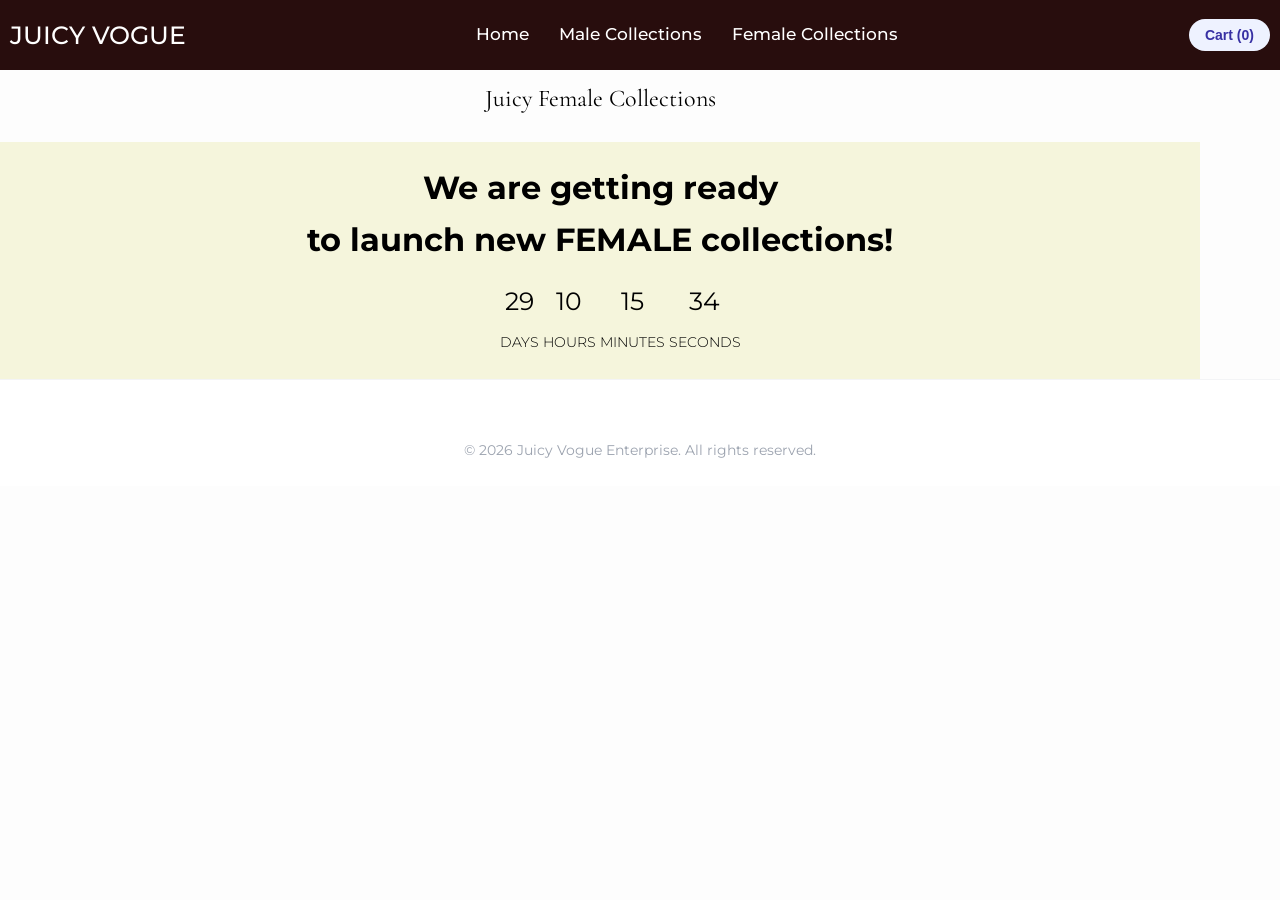
==== female.html @ 22e28d34 "Update female.html" ====
<!DOCTYPE html>
<html lang="en">
<head>
    <meta charset="UTF-8">
    <meta name="viewport" content="width=device-width, initial-scale=1.0">
    <title>Juicy Vogue</title>
    <script src="https://js.paystack.co/v2/inline.js"></script>
    <link rel="stylesheet" href="css/style.css">
    <!-- Google Fonts for Editorial Aesthetic -->
    <link href="https://fonts.googleapis.com/css2?family=Cormorant+Garamond:ital,wght@0,400;0,600;1,400&family=Montserrat:wght@300;500&display=swap" rel="stylesheet">
    <link href="https://fonts.googleapis.com/css2?family=Cormorant+Garamond:ital,wght@0,400;0,600;1,400&family=Montserrat:wght@300;500&display=swap" rel="stylesheet">
    <link href="https://cdn.boxicons.com/3.0.8/fonts/basic/boxicons.min.css" rel="stylesheet">
    <link href="https://cdn.boxicons.com/3.0.8/fonts/filled/boxicons-filled.min.css" rel="stylesheet">
    <link href="https://cdn.boxicons.com/3.0.8/fonts/brands/boxicons-brands.min.css" rel="stylesheet">
</head>
<body>

    <!-- Navigation -->
    <nav>
     <div class="nav-bar">
            <i class='bx bx-menu sidebarOpen'></i>
            <span class="logoo"><a href="#">JUICY VOGUE</a></span>

            <div class="menu">
                <div class="logo-toggle">
                    <span class="logooo"><a href="#">JUICY VOGUE</a></span>
                    <i class='bx bx-x sbClose'></i>
                </div>


                 <ul class="nav-linkss">
                      <li><a href="index.html">Home</a></li>
                      <li><a href="male.html">Male Collections</a></li>
                      <li><a href="#" class="active">Female Collections</a></li>
                      <!-- <li><a href="admin.html">Admin Portal</a></li> -->
                </ul>
            </div>

            <div>
                <button class="cart-toggle-btn" onclick="toggleCartDrawer(true)">
                   Cart (<span id="cart-count-badge">0</span>)
               </button>
            </div>


        </div>
     </nav>

     <!-- Main Catalog Section -->
     <!--    <main class="catalog-container"> -->


    
    <main class="main-content">
        <h2 class="section-title">Juicy Female Collections</h2>
                
        <!-- <section id="shop-view" class="view-section">
            <div id="filter-bar" class="filter-bar"></div>

            <div id="products-grid" class="products-grid">
                <div class="loading-state">
                    <div class="spinner"></div>
                    <p>Loading Juicy Female Collections...</p>
                </div>
            </div>
        </section> -->

        <section>
            <div class="home-info">
                <h1 class="get">We are getting ready <br>to launch new FEMALE collections!</h1>
                    <!-- You can change the date time in init.js file -->
                    <ul class="countdown">
                        <li>
                            <span class="days">29</span>
                            <h3>Days</h3>
                        </li>
                        <li>
                            <span class="hours">10</span>
                            <h3>hours</h3>
                        </li>
                        <li>
                            <span class="minutes">15</span>
                            <h3>minutes</h3>
                        </li>
                        <li>
                            <span class="seconds">34</span>
                            <h3>seconds</h3>
                        </li>     
                    </ul>
        </section>

        <section id="details-view" class="view-section hidden">
            <button onclick="navigateToHome(event)" class="back-button">
                <span>←</span> Back to Collection
            </button>
            
            <div id="product-page-content" class="product-page-card"></div>
        </section>

    </main>

    <div id="cart-drawer-overlay" class="cart-overlay hidden" onclick="toggleCartDrawer(false)"></div>
    <div id="cart-drawer" class="cart-drawer hidden">
        <div class="cart-header">
            <h2>Your Shopping Cart</h2>
            <button class="close-cart-btn" onclick="toggleCartDrawer(false)">&times;</button>
        </div>
        <div class="listcard">
            <div id="cart-items-container" class="cart-items-list"></div>

            <div class="cart-footer">
        
                <div class="checkout-fields">
                    <div class="fulfillment-container">
                    <label class="fulfillment-heading">Fulfillment Option:</label>
                    <div class="toggle-switch-wrapper">
                        <input type="radio" id="fulfillment-pickup" name="fulfillment" value="pickup" checked onchange="handleFulfillmentChange()">
                        <label for="fulfillment-pickup" class="toggle-label">Store Pickup</label>
        
                        <input type="radio" id="fulfillment-delivery" name="fulfillment" value="delivery" onchange="handleFulfillmentChange()">
                        <label for="fulfillment-delivery" class="toggle-label">PH Home Delivery</label>

                        <input type="radio" id="fulfillment-odelivery" name="fulfillment" value="odelivery" onchange="handleFulfillmentChange()">
                        <label for="fulfillment-odelivery" class="toggle-label">Outside PH Delivery</label>
                    </div>
                </div>
                    <div class="field-group">
                        <label for="customer-name">Full Name *</label>
                        <input type="text" id="customer-name" placeholder="John Doe" required>
                    </div>
                
                    <div class="field-group">
                        <label for="customer-email">Email Address *</label>
                        <input type="email" id="customer-email" placeholder="john@example.com" required>
                    </div>

                    <div class="field-group">
                        <label for="customer-phone">Phone Number *</label>
                        <input type="tel" id="customer-phone" placeholder="+234 803 123 ****" required>
                    </div>
                </div>



                <div id="address-field-container" class="form-group hidden">
                    <label for="customer-address">Delivery Address *</label>
                    <textarea id="customer-address" placeholder="Enter full home/office address details..."></textarea>
                </div>
               
            </div>

            <div class="ordersumm">
                <h3 class="ord">Order Summary</h3>

                <hr>
                
                <div class="cart-total-row">
                    <span>Total:</span>
                    <span id="cart-total-price">₦0.00</span>
                </div>
                <button id="checkout-btn" class="checkout-btn" onclick="proceedToCheckout()">Proceed With Payment</button>
            </div>
        </div>
    </div>

    <footer class="footer">
        <div class="icon">
            <a href="https://wa.link/2nrw61"><i class="bxl bx-whatsapp"></i></a>
            <a href="https://www.instagram.com/juicyvogue24"><i class="bxl bx-instagram insta"></i></a>
            <a href="#"><i class="bxl bx-snapchat snap"></i></a>
            <a href="#"><i class="bxl bx-youtube yt"></i></a>
            <a href="https://www.tiktok.com/@juicyvogue_?_r=1&_t=ZS-973BCx5Y"><i class="bxl bx-tiktok"></i></a>
        </div>
        &copy; 2026 Juicy Vogue Enterprise. All rights reserved.
    </footer>

    <script src="js/mf.js"></script>
</body>
</html>
---- css/style.css ----
/* --- Global Resets & Variables --- */
:root {
    --bg-color: #fdfdfd;
    --text-main: #111111;
    --text-muted: #666666;
    --accent: #7a6e67; /* Muted taupe/earthy luxury */
    --border-color: #e5e5e5;
    --font-serif: 'Cormorant Garamond', serif;
    --font-sans: 'Montserrat', sans-serif;
}

* {
    margin: 0;
    padding: 0;
    box-sizing: border-box;
}

body {
    background-color: var(--bg-color);
    color: var(--text-main);
    font-family: var(--font-sans);
    line-height: 1.6;
}

.hidden {
    display: none !important;
}

img {
    max-width: 100%;
    width: 100%;
    height: 100%;
    object-fit: cover;
    border-radius: 8px;
}




/* --- Navigation --- */
nav{
    position: fixed;
    top: 0;
    left: 0;
    height: 70px;
    width: 100%;
    background-color: rgb(40, 13, 13);
    z-index: 100;
}


.nav-bar {
    height: 100%;
    max-width: 100%;
    margin-left: 10px;
    margin-right: 10px;
    display: flex;
    align-items: center;
    justify-content: space-between;
    position: sticky;

}
.nav-bar .sidebarOpen{
    color: white;
    font-size: 25px;
    padding: 5px;
    cursor: pointer;
    display: none;
}
.nav-bar .logoo a{
    font-size: 25px;
    font-weight: 500;
    color: #fff;
    text-decoration: none;
}
.nav-bar .logooo a{
    font-size: 25px;
    font-weight: 500;
    color: #fff;
    text-decoration: none;
}
.menu .logo-toggle{
    display: none;

}

.nav-linkss {
    display: flex;
    align-items: center;
}
.nav-linkss li{
    margin: 0 5px;
    list-style: none;
}
.nav-linkss li a{
    position: relative;
    font-size: 17px;
    font-weight: 500;
    color: #fff;
    padding: 10px;
    text-decoration: none;
}
.nav-linkss li a::before{
    content: '';
    position: absolute;
    left: 50%;
    bottom: 0;
    transform: translateX(-50%);
    height: 6px;
    width: 6px;
    border-radius: 50%;
    background-color: rgb(40, 13, 13);
    opacity: 0;
    transition: all 0.3s ease;
}
.nav-linkss li:hover a::before{
    opacity: 1;
}

@media (max-width: 790px) {
    .nav-bar .sidebarOpen{
       display: block;
    }
    .menu{
        position: fixed;
        height: 100%;
        width: 320px;
        left: -100%;
        top: 0;
        padding: 20px;
        background-color: rgb(40, 13, 13);
        z-index: 100;
        transition: all 0.4s ease;
    }
    nav.active .menu{
        left: -0%;
    }
    nav.active .nav-bar .logoo a{
        opacity: 0;
        transition: all 0.3s;
    }
    .menu .logo-toggle{
        display: block;
        width: 100%;
        display: flex;
        align-items: center;
        justify-content: space-between;
    }
    .logo-toggle .sbClose{
        color: #fff;
        font-size: 24px;
        cursor: pointer;
    }
    .nav-bar .nav-linkss{
        flex-direction: column;
        padding-top: 30px;
    }
    .nav-linkss li a{
        display: block;
        margin-top: 20px;
    }
}
@media (max-width: 600px) {
     .nav-bar .logoo a{
     font-size: 15px;
     font-weight: 400;
     color: #fff;
     text-decoration: none;
    }
}


.cart-toggle-btn {
    background-color: #eef2ff;
    color: #3730a3;
    font-weight: 600;
    padding: 0.5rem 1rem;
    border-radius: 9999px;
    border: none;
    cursor: pointer;
    font-size: 0.875rem;
    transition: background-color 0.2s;
}

.cart-toggle-btn:hover {
    background-color: #e0e7ff;
}

/* --- Hero Section --- */
.hero {
    width: 100%;
    height: 87vh;
    display: flex;
    align-items: center;
    justify-content: center;
    background-color: rgba(0, 0, 0, 0.4);
}
.hero-content{
    height: 100vh;
    text-align: center;
    margin-top: 30rem;
}
.hero-content h1 {
    color: white;
    font-family: var(--font-serif);
    font-size: 2rem;
    font-weight: 600;
    transition: 0.5s; 
}
.hero-content p {
    color: white;
    font-size: 1rem;
    letter-spacing: 1px;
    font-weight: 300;
}

.hero-content a{
    text-decoration: none;
    display: inline-block;
    color: #fff;
    font-size: 24px;
    border: 2px solid #fff;
    padding: 14px 70px;
    border-radius: 50px;
    margin-top: 80px;
}
.hero-content a:hover{
    -webkit-text-stroke: 2px #fff;
    color: transparent;
    transform: translateY(-3px);
}

.back-vid{
    position: absolute;
    right: 0;
    bottom: 0;
    z-index: -1;
}
@media (min-aspect-ratio:16/9) {
    .back-vid {
        width: 100%;
        height: auto;
    }
}
@media (max-aspect-ratio:16/9) {
    .back-vid {
        width: auto;
        height: 100%;
    }
}







/* ==========================================
   FILTER BAR STYLES
   ========================================== */
.section-title {
    font-family: var(--font-serif);
    font-size: 1.5rem;
    text-align: center;
    margin-bottom: 0.25rem;
    font-weight: 400;
    color: black;
}



.filter-bar {
    margin-top: 1rem;
    display: flex;
    flex-wrap: wrap;
    gap: 0.75rem;
    margin-bottom: 2.5rem;
    justify-content: center;
}

.filter-btn {
    text-transform: uppercase;
    background-color: #ffffff;
    color: #4b5563;
    border: 1px solid #e5e7eb;
    padding: 0.5rem 1.25rem;
    border-radius: 9999px;
    font-weight: 500;
    font-size: 0.875rem;
    cursor: pointer;
    transition: all 0.2s ease;
    box-shadow: 0 1px 2px rgba(0, 0, 0, 0.05);
}

.filter-btn:hover {
    background-color: #f9fafb;
    border-color: #d1d5db;
    color: #111827;
}

.filter-btn.active {
    background-color: rgb(40, 13, 13);
    color: #ffffff;
    border-color: rgb(40, 13, 13);
    box-shadow: 0 4px 6px -1px rgba(79, 70, 229, 0.2);
}


/* ==========================================
   MAIN LAYOUT & SHOP GRID
   ========================================== */
.main-content {
    max-width: 1200px;
    width: 100%;
    margin-top: 5rem;
    flex: 1;
}

.products-grid {
    margin-left: 1rem;
    margin-right: 1rem;
    display: grid;
    grid-template-columns: 1fr;
    gap: 1.5rem;
}

@media (min-width: 100px) {
    .products-grid { grid-template-columns: repeat(2, 1fr);}
}

@media (min-width: 768px) {
    .products-grid { grid-template-columns: repeat(2, 1fr); }
}
@media (min-width: 1024px) {
    .products-grid { grid-template-columns: repeat(3, 1fr); }
}

/* ==========================================
   PRODUCT CARD COMPONENT
   ========================================== */
.product-card {
    background-color: #ffffff;
    border-radius: 1rem;
    border: 1px solid #f3f4f6;
    box-shadow: 0 1px 3px rgba(0,0,0,0.05);
    overflow: hidden;
    display: flex;
    flex-direction: column;
    cursor: pointer;
    transition: transform 0.3s, box-shadow 0.3s;
}

.product-card:hover {
    transform: translateY(-4px);
    box-shadow: 0 10px 15px -3px rgba(0, 0, 0, 0.05);
}

.card-image-wrap {
    aspect-ratio: 1 / 1;
    background-color: #f9fafb;
    border-bottom: 1px solid #f3f4f6;
    overflow: hidden;
}

.card-image-wrap img {
    width: 100%;
    height: 100%;
    object-fit: cover;
}

.card-body {
    padding: 1.5rem;
    display: flex;
    flex-direction: column;
    flex: 1;
    justify-content: space-between;
}

.card-title {
    font-size: 1.125rem;
    font-weight: 700;
    color: rgb(40, 13, 13);
    margin-bottom: 0.25rem;
    white-space: nowrap;
    overflow: hidden;
    text-overflow: ellipsis;
}

.card-price {
    color: black;
    font-weight: 600;
}

.card-action-text {
    margin-top: 1.5rem;
    font-size: 0.75rem;
    font-weight: 700;
    color: white;
    background-color: rgb(40, 13, 13);
    padding: 0.5rem 0.75rem;
    border-radius: 0.5rem;
    width: max-content;
}

/* ==========================================
   PRODUCT DETAILS VIEW
   ========================================== */
.back-button {
    display: inline-flex;
    align-items: center;
    gap: 8px;
    background: #fff;
    border-radius: 30px;
    padding: 6px 16px 6px 6px;
    box-shadow: 0 4px 20px rgba(0, 0, 0, 0.1);
    margin-bottom: 22px;
    margin-top: 1rem;
    font-size: 0.875rem;
    font-weight: 600;
    color: #6b7280;
    cursor: pointer;
    transition: color 0.2s;
}

.back-button:hover {
    color: rgb(40, 13, 13);
}

.back-button span {
    margin-right: 0.5rem;
}

.product-page-card {
    display: grid;
    grid-template-columns: 1fr;
    gap: 3rem;
    background-color: #ffffff;
    padding: 1.5rem;
    border-radius: 1.5rem;
    border: 1px solid #f3f4f6;
    box-shadow: 0 1px 3px rgba(0,0,0,0.05);
}

@media (min-width: 768px) {
    .product-page-card { grid-template-columns: repeat(2, 1fr); padding: 3rem; }
}

.gallery-container {
    display: flex;
    flex-direction: column;
    gap: 1rem;
}

.main-featured-image {
    aspect-ratio: 1 / 1;
    background-color: #f9fafb;
    border-radius: 1rem;
    border: 1px solid #f3f4f6;
    overflow: hidden;
}

.main-featured-image img {
    width: 100%;
    height: 100%;
    object-fit: cover;
    transition: opacity 0.15s ease-in-out;
}

.thumbnails-grid {
    display: grid;
    grid-template-columns: repeat(4, 1fr);
    gap: 0.75rem;
}

.thumb-item {
    aspect-ratio: 1 / 1;
    background-color: #f9fafb;
    border-radius: 0.75rem;
    border: 1px solid #f3f4f6;
    overflow: hidden;
    cursor: pointer;
    transition: outline 0.1s;
}

.thumb-item:hover, .thumb-item.active {
    outline: 2px solid rgb(40, 13, 13);
}

.thumb-item img {
    width: 100%;
    height: 100%;
    object-fit: cover;
}

.details-content-column {
    display: flex;
    flex-direction: column;
    justify-content: space-between;
}

.product-meta-tag {
    font-size: 0.75rem;
    text-transform: uppercase;
    letter-spacing: 0.1em;
    font-weight: 700;
    color: rgb(40, 13, 13);
}

.product-main-title {
    font-size: 2rem;
    font-weight: 900;
    color: rgb(40, 13, 13);
    margin: 0.25rem 0 0.5rem 0;
}

.product-main-price {
    font-size: 1.75rem;
    font-weight: 800;
    color: black;
    margin-bottom: 1.5rem;
}

.divider {
    border: 0;
    border-top: 1px solid #f3f4f6;
    margin: 1.5rem 0;
}

.desc-heading {
    font-size: 0.75rem;
    font-weight: 700;
    text-transform: uppercase;
    letter-spacing: 0.05em;
    color: #9ca3af;
    margin-bottom: 0.5rem;
}

.desc-text {
    color: #4b5563;
    margin-bottom: 2rem;
    white-space: pre-line;
}

.buy-now-btn {
    display: block;
    width: 100%;
    text-align: center;
    background-color: rgb(40, 13, 13);
    color: #ffffff;
    font-weight: 700;
    padding: 1rem;
    border-radius: 1rem;
    border: none;
    cursor: pointer;
    font-size: 1rem;
    box-shadow: 0 4px 6px -1px rgba(79, 70, 229, 0.2);
    transition: background-color 0.2s, transform 0.1s;
}

.buy-now-btn:hover {
    background-color: rgba(12,3,51,0.3);
}

.buy-now-btn:active {
    transform: scale(0.99);
}

.redirect-notice {
    text-align: center;
    font-size: 0.75rem;
    color: #9ca3af;
    margin-top: 0.75rem;
}

/* ==========================================
   CART SYSTEM SLIDE DRAWER
   ========================================== */
.cart-overlay {
    position: fixed;
    top: 0;
    left: 0;
    width: 100vw;
    height: 100vh;
    background-color: rgba(0, 0, 0, 0.5);
    z-index: 90;
}

.cart-drawer {
    position: fixed;
    top: 0;
    right: 0;
    width: 100%;
    max-width: 1100px;
    height: 100vh;
    background-color: #ffffff;
    box-shadow: -4px 0 25px rgba(0,0,0,0.1);
    z-index: 100;
    display: flex;
    flex-direction: column;
}
@media (max-width: 767px) {
    .cart-drawer {
        width: 450px;
    }
}

.cart-header {
    padding: 1.5rem;
    border-bottom: 1px solid #f3f4f6;
    display: flex;
    justify-content: space-between;
    align-items: center;
}

.cart-header h2 {
    font-size: 1.25rem;
    font-weight: 700;
}

.close-cart-btn {
    background: none;
    border: none;
    font-size: 2rem;
    cursor: pointer;
    color: #6b7280;
}

.cart-items-list {
    flex: 1;

    padding: 1.5rem;
    display: flex;
    flex-direction: column;
    gap: 1.25rem;
}

.empty-cart-text {
    text-align: center;
    color: #9ca3af;
    margin-top: 3rem;
}

.cart-item {
    display: flex;
    gap: 1rem;
    align-items: center;
    border-bottom: 1px solid #f9fafb;
    padding-bottom: 1rem;
}

.cart-item-img {
    width: 70px;
    height: 70px;
    object-fit: cover;
    border-radius: 0.5rem;
    background-color: #f9fafb;
    border: 1px solid #f3f4f6;
}

.cart-item-details {
    flex: 1;
}

.cart-item-title {
    font-weight: 600;
    font-size: 0.95rem;
    color: #111827;
}

.cart-item-price {
    color: #4f46e5;
    font-weight: 500;
    font-size: 0.875rem;
    margin-top: 0.15rem;
}

.cart-item-qty-actions {
    display: flex;
    align-items: center;
    gap: 0.5rem;
    margin-top: 0.5rem;
}

.qty-btn {
    background-color: #f3f4f6;
    border: none;
    width: 24px;
    height: 24px;
    border-radius: 4px;
    cursor: pointer;
    font-weight: bold;
}

.qty-btn:hover {
    background-color: #e5e7eb;
}

.cart-item-remove-btn {
    background: none;
    border: none;
    color: #ef4444;
    font-size: 0.875rem;
    cursor: pointer;
    margin-left: auto;
}

.cart-footer {
    padding: 1.5rem;
    border-top: 1px solid #f3f4f6;
    background-color: #f9fafb;
}

.cart-total-row {
    display: flex;
    justify-content: space-between;
    font-size: 1.125rem;
    font-weight: 700;
    margin-bottom: 1rem;
}

.checkout-btn {
    display: block;
    width: 100%;
    background-color: rgb(40, 13, 13);
    color: white;
    text-align: center;
    border: none;
    padding: 1rem;
    border-radius: 0.75rem;
    font-weight: 700;
    font-size: 1rem;
    cursor: pointer;
}

.checkout-btn:hover {
    background-color: rgba(12,3,51,0.3);
}

/* ==========================================
   UTILITY LOADER
   ========================================== */
.loading-state {
    grid-column: 1 / -1;
    text-align: center;
    padding: 6rem 0;
}

.spinner {
    display: inline-block;
    width: 2.5rem;
    height: 2.5rem;
    border: 4px solid rgb(40, 13, 13);
    border-top-color: transparent;
    border-radius: 50%;
    animation: spin 1s linear infinite;
    margin-bottom: 1rem;
}

@keyframes spin {
    to { transform: rotate(360deg); }
}

.mjc {
    width: 100%;
    align-items: center;
    padding: 0 50px;
    margin-right: auto;
    margin-left: auto;

}
.mjc a {
    align-items: center;
    text-align: center;
}

.jcbtn {
    width: auto;
    margin-left: auto;
    margin-right: auto;
    justify-content: center;
    margin-top: 1rem;
    text-decoration: none;
    background: linear-gradient(135deg, rgb(40, 13, 13), #c01e12), rgb(40, 13, 13);
    color: #fff;
    border: none;
    border-radius: 50px;
    padding: 14px 32px;
    font-weight: 600;
    font-size: 0.93rem;
    box-shadow: 0 8px 24px rgba(232, 40, 26, 0.35);
    transition: 0.3s;
    display: flex;
    align-items: center;
    gap: 9px;
    cursor: pointer;
    font-family: "Poppins", sans-serif;
    text-transform: uppercase;
}
.jcbtn:hover {
  transform: translateY(-3px);
  box-shadow: 0 14px 34px rgba(232, 40, 26, 0.45);
  color: #fff;
}

/* Female Coming Soon */
.home-info {
    width: 100%;
    height: auto;
    background-color: beige;
    margin-top: 1.5rem;
    display: flex;
    flex-direction: column;
    justify-content: center;
    align-items: center;
    position: relative;
    z-index: 2;
}


.countdown {
    text-align: center;
    margin: 50px 0;
    padding: 0;
    display: block;
    padding-inline-start: 40px;
    list-style-type: disc;
    box-sizing: border-box;
    margin-block-start: 1em;
    margin-block-end: 1em;
    unicode-bidi: isolate;
}
.countdown span {
    font-size: 25px;
}
.countdown h3 {
    font-size: 14px;
    margin: 10px 0;
    font-weight: 300;
    text-transform: uppercase;
}
.get {
    color: black;
    font-size: 2em;
    text-align: center;
    margin-top: 20px;
    line-height: inherit;
}
.countdown li {
    color: black;
    display: inline-block;

}


/* About Page */
.about-content {
    max-width: 100%;
    width: 100%;
    height: auto;
    display: flex;
    justify-content: space-around;
    align-items: center;
    background-color: #eef2ff;
}
.about-imageContent {
    max-width: 100%;
    position: relative;
    height: 450px;
    margin: 0 10px;
    border-radius: 10px;
    border: 3px solid rgb(40, 13, 13);
}
.aboutimg-textbox {
    position: absolute;
    bottom: 0.5rem;
    right: -5rem;
    padding: 1rem;
    max-width: 360px;
    width: 100%;
    text-align: left;
    border: 3px solid rgb(40, 13, 13);
    background-color: white;
}
.flex {
    display: flex;
    align-items: center;
    column-gap: 0.6rem;
}

.about-text {
    margin-right: 10px;
}
.content-subtitle {
    width: 100%;
    color: rgb(40, 13, 13);
    font-size: 22px;
    letter-spacing: 1px;
    font-weight: 600;
    text-align: center;
}

.content-title {
    color: black;
    font-size: 22px;
    letter-spacing: 1px;
    font-weight: 600;
    margin: 1rem 0;
    text-align: center;
}

.content-description {
    margin: 1rem 0;
    text-align: center;
}

.content-subtitle,
.content-title,
.content-description {
    text-align: left;
}
@media (max-width: 790px) {
    .content-subtitle,
    .content-title,
    .content-description {
        font-size: 15px;
    
    }
    .aboutimg-textbox {
        display: none;
    }
     .about-imageContent {
        width: 100%;
    }
    
}





.about-content2 {
    max-width: 100%;
    width: 100%;
    height: auto;
    display: flex;
    justify-content: space-around;
    align-items: center;
    background-color: #fff8f0;
    
}

.about-imageContent2 {
    max-width: 100%;
    position: relative;
    height: 450px;
    margin: 0 10px;
    border-radius: 10px;
    border: 3px solid rgb(40, 13, 13);
}

.aboutimg-textbox2 {
    position: absolute;
    bottom: 0.5rem;
    right: 5rem;
    padding: 1rem;
    max-width: 360px;
    width: 100%;
    height: auto;
    text-align: center;
    border: 3px solid rgb(40, 13, 13);
    background-color: white;
}

.heart-icon2 {
    text-decoration: none;
    position: absolute;
    right: 0rem;
    top: 20%;
    height: 2rem;
    width: 2rem;
    color: rgb(40, 13, 13);
    transform: translateY(-50%);
    border-radius: 50%;
    justify-content: center;
}

.flex2 {
    display: flex;
    align-items: center;
    column-gap: 0.6rem;
}

.about-text2 {
    margin-left: 10px;
}

.content-subtitle2 {
    color: rgb(40, 13, 13);
    font-size: 22px;
    letter-spacing: 1px;
    font-weight: 600;
    text-align: center;
}

.content-title2 {
    color: black;
    font-size: 22px;
    letter-spacing: 1px;
    font-weight: 600;
    margin: 1rem 0;
    text-align: center;
}

.content-description2 {
    margin: 1rem 0;
    text-align: center;
}

.content-subtitle2,
.content-title2,
.content-description2 {
    text-align: right;
}

@media (max-width: 790px) {
    .content-subtitle2,
    .content-title2,
    .content-description2 {
        font-size: 15px;
    }
    .aboutimg-textbox2 {
        display: none;
    }
    .about-imageContent2 {
        width: 100%;
    }
    
}




#hours {
    background: linear-gradient(135deg, green, #2d6a4f, #2d6a4f);
    position: relative;
    overflow: hidden;
}
@media (max-width: 767px) {
    .containers {
        padding: 55px 0;
    }
}

.hrsbg {
    position: absolute;
    inset: 0;
    opacity: 0.05;
    background: repeating-linear-gradient(45deg, #fff 0, #fff 1px, transparent 0, transparent 50%);
    background-size: 28px 28px;
}

.containers {
    align-items: center;
    background-color: transparent;
    position: relative;
    overflow: hidden;
    padding-right: calc(var(1.5rem) * 0.5);
    padding-left: calc(var(1.5rem) * 0.5);
    margin-right: auto;
    margin-left: auto;
    z-index: 2;
}

.text-center {
    text-align: center !important;
    margin-bottom: 3rem;
    margin-top: 2rem;
}

.slbl {
    font-family: Cambria, Cochin, Georgia, Times, 'Times New Roman', serif;
    font-size: 1.35rem;
    color: rgb(40, 13, 13);
    display: block;
    margin-bottom: 4px;
}

.stitle {
    font-size: 1.8rem;
}
.sline {
    width: 58px;
    height: 4px;
    border-radius: 4px;
    background-image: linear-gradient(90deg, rgb(232, 40, 26), rgb(246, 166, 35));
    background: linear-gradient(90deg, rgb(232, 40, 26), rgb(246, 166, 35));
    margin: 0 auto 12px;
    opacity: 1;
}

.align-items-start {
    align-items: flex-start !important;
}

.rower {
    display: flex;
    align-items: center;
    justify-content: space-around;

}
@media (max-width: 767px) {
    .rower {
        display: grid;
    }
}



.col {
    margin: auto;
    width: 100%;
    max-width: 100%;
    padding-right: 24px;
    padding-left: 24px;
    margin-top: 28px;
    margin-bottom: 28px;
}

.hrscard {
    background: rgba(255, 255, 255, 0.08);
    border: 3px solid rgba(255, 255, 255, 0.14);
    border-radius: 18px;
    padding: 28px;
    padding-top: 28px;
    padding-right: 28px;
    padding-bottom: 28px;
    padding-left: 28px;
    box-sizing: border-box;
}

.hrsrow {
    display: flex;
    align-items: center;
    justify-content: space-between;
    padding: 13px 0;
    border-bottom: 1px solid rgba(255, 255, 255, 0.09);
}

.hrsday {
    color: rgba(255, 255, 255, 0.78);
    font-size: 0.9rem;
    font-weight: 500;
    margin-right: 10px;

}

.bxf {
    font-size: 25px;
}

.circle {
    margin-right: .5rem !important;
    font-size: 12px;
    border-radius: 50%;
    background: #4ade80;
    box-shadow: 0 0 7px #4ade80;
}
.cir {
    margin-right: .5rem !important;
    font-size: 12px;
    border-radius: 50%;
    background: #ff6b6b;
    box-shadow: 0 0 7px #ff6b6b;
}

.hrstime {
    color: #fff;
    font-weight: 700;
    font-size: 0.9rem;
}


.hrscta {
    position: relative;
    background: rgb(40, 13, 13);
    border-radius: 18px;
    padding: 28px;
    padding-top: 28px;
    padding-right: 28px;
    padding-bottom: 28px;
    padding-left: 28px;
    text-align: center;
    box-shadow: 0 18px 48px rgba(232, 40, 26, 0.4);
}

.hrscta h4 {
    color: #fff;
    font-size: 1.4rem;
    font-weight: 800;
    margin-bottom: .5rem;
}

.hrscta p {
    color: rgba(255, 255, 255, 0.78);
    font-size: 0.86rem;
    margin: 9px 0 18px;
}

.btnw {
    text-decoration: none;
    background: #fff;
    color: rgb(40, 13, 13);
    border-radius: 50px;
    padding: 11px 28px;
    font-weight: 700;
    font-size: 0.88rem;
    display: inline-block;
    transition: 0.3s;
    cursor: pointer;
}

.hrscarda {
    position: relative;
    background: rgba(255, 255, 255, 0.08);
    border: 3px solid rgba(255, 255, 255, 0.14);
    border-radius: 18px;
    padding: 28px;
    padding-top: 28px;
    padding-right: 28px;
    padding-bottom: 28px;
    padding-left: 28px
}

.find {
    color:#fff;
    margin-bottom:18px;
    font-family:'Poppins',sans-serif;
    font-size:.95rem;
    font-weight:700;
}

/* about */

#about {
    background: #fff8f0;
}

.astack {
    position: relative;
}
.aexp {
    position: absolute;
    top: 28px;
    left: -16px;
    background: rgb(40, 13, 13);
    color: #fff;
    border-radius: 14px;
    padding: 18px 22px;
    text-align: center;
    box-shadow: 0 10px 28px rgba(232, 40, 26, 0.4);
}
.aexp .anum {
    font-family: "Playfair Display", serif;
    font-size: 2.3rem;
    font-weight: 900;
    line-height: 1;
    display: block;
}
.aexp small {
    font-size: 0.7rem;
    opacity: 0.9;
}

.amain {
    border-radius: 18px;
    overflow: hidden;
    box-shadow: 0 20px 60px rgba(0, 0, 0, 0.18);
}

.amain img {
    width: 100%;
    height: 440px;
    object-fit: cover;
    display: block;
}

.asm {
    position: absolute;
    bottom: -26px;
    right: -26px;
    width: 170px;
    height: 170px;
    border-radius: 14px;
    overflow: hidden;
    overflow-x: hidden;
    overflow-y: hidden;
    border: 5px solid #fff;
    border-top-width: 5px;
    border-right-width: 5px;
    border-bottom-width: 5px;
    border-left-width: 5px;
    border-top-style: solid;
    border-right-style: solid;
    border-bottom-style: solid;
    border-left-style: solid;
    border-top-color: rgb(255, 255, 255);
    border-right-color: rgb(255, 255, 255);
    border-bottom-color: rgb(255, 255, 255);
    border-left-color: rgb(255, 255, 255);
    border-image-source: initial;
    border-image-slice: initial;
    border-image-width: initial;
    border-image-outset: initial;
    border-image-repeat: initial;
    box-shadow: 0 8px 40px rgba(0, 0, 0, 0.1);
}


.asm img {
    width: 100%;
    height: 100%;
    object-fit: cover;
}

.sdesc {
    color: #777;
    font-size: 0.93rem;
    line-height: 1.8;
}

.mb-4 {
    margin-bottom: 1.5rem !important;
}
.fti {
    display: flex;
    align-items: flex-start;
    gap: 13px;
    margin-bottom: 18px;
}
.ftico {
    width: 46px;
    height: 46px;
    border-radius: 11px;
    flex-shrink: 0;
    display: flex;
    align-items: center;
    justify-content: center;
    font-size: 1.15rem;
    transition: 0.3s;
}
.ftico.r {
    background: rgba(232, 40, 26, 0.1);
    color: var(--primary);
}
.shirt {
    color: #e8281a;
}
.ftico.y {
    background: rgba(246, 166, 35, 0.11);
    color: var(--secondary);
}
.star {
    color: #f6a623;
}
.fti:hover .ftico {
  transform: scale(1.1);
}

.fti h6 {
    font-size: 0.9rem;
    font-weight: 700;
    color: var(--dark);
    margin-bottom: 2px;
    font-family: "Poppins", sans-serif;
}
.fti p {
    font-size: 0.8rem;
    color: #888;
    margin: 0;
    line-height: 1.6;
}
.ftico.g {
    background: rgba(45, 106, 79, 0.1);
    color: #2d6a4f;
}

.btn-abt {
    text-decoration: none;
    background: linear-gradient(135deg, #e8281a, #c01e12);
    color: #fff;
    border: none;
    border-radius: 50px;
    padding: 14px 32px;
    font-weight: 600;
    font-size: 0.93rem;
    box-shadow: 0 8px 24px rgba(232, 40, 26, 0.35);
    transition: 0.3s;
    display: inline-flex;
    align-items: center;
    gap: 9px;
    cursor: pointer;
    font-family: "Poppins", sans-serif;
}
.btn-abt:hover {
  transform: translateY(-3px);
  box-shadow: 0 14px 34px rgba(232, 40, 26, 0.45);
  color: #fff;
}

/* Size Selection Layout */
.size-selector-container {
    margin: 1.5rem 0;
}

.size-heading {
    font-size: 0.75rem;
    font-weight: 700;
    text-transform: uppercase;
    letter-spacing: 0.05em;
    color: #9ca3af;
    margin-bottom: 0.5rem;
}

.size-options-grid {
    display: flex;
    flex-wrap: wrap;
    gap: 0.5rem;
}

.size-chip {
    background-color: #ffffff;
    border: 1px solid #d1d5db;
    color: #374151;
    padding: 0.5rem 1rem;
    border-radius: 0.5rem;
    font-size: 0.875rem;
    font-weight: 600;
    cursor: pointer;
    transition: all 0.15s ease;
}

.size-chip:hover {
    border-color: rgb(40, 13, 13);
    color: rgb(40, 13, 13);
}

.size-chip.selected {
    background-color: rgb(40, 13, 13);
    border-color: rgb(40, 13, 13);;
    color: #ffffff;
    box-shadow: 0 2px 4px rgb(40, 13, 13);
}

/* Selected Size Tag in Cart Drawer */
.cart-item-size-tag {
    display: inline-block;
    font-size: 0.75rem;
    background-color: #f3f4f6;
    color: #4b5563;
    padding: 0.15rem 0.4rem;
    border-radius: 0.25rem;
    font-weight: 600;
    margin-top: 0.25rem;
}

/* Add this inside your existing style.css file */

.checkout-fields {
    margin-bottom: 1.2rem;
    display: flex;
    flex-direction: column;
    gap: 0.3rem;
}

.checkout-fields label {
    font-size: 0.5rem;
    font-weight: 600;
    text-transform: uppercase;
    color: #4b5563;
    letter-spacing: 0.05em;
}

.checkout-fields input {
    width: 100%;
    padding: 0.75rem;
    border-radius: 0.5rem;
    border: 1px solid #d1d5db;
    font-size: 0.95rem;
    outline: none;
    transition: border-color 0.2s;
}

.checkout-fields input:focus {
    border-color: #4f46e5;
    box-shadow: 0 0 0 3px rgba(79, 70, 229, 0.1);
}



/* footer */
.footer {
    background-color: #ffffff;
    border-top: 1px solid #f3f4f6;
    padding: 1.5rem 0;
    text-align: center;
    font-size: 0.875rem;
    color: #9ca3af;
    margin-top: auto;
}

.icon i {
    font-style: none;
    margin: 0 2px;
    color: rgb(40, 13, 13);
    font-size: 22px;
    text-decoration: none;
}

/* Global scroll behavior optimizations */
html {
    scroll-behavior: smooth;
}







.fulfillment-container {
    margin: 0 0 15px 0 ;
    font-family: sans-serif;
}
.toggle-switch-wrapper {
    display: flex;
    background: #f3f4f6;
    padding: 4px;
    border-radius: 8px;
    border: 1px solid #e5e7eb;
    justify-content: center;
    justify-self: center;
    text-align: center;
}
.toggle-switch-wrapper input[type="radio"] {
    display: none;
}
.toggle-switch-wrapper .toggle-label {
    flex: 1;
    text-align: center;
    padding: 8px 12px;
    cursor: pointer;
    border-radius: 6px;
    font-size: 0.7rem;
    font-weight: 600;
    transition: all 0.2s ease;
    justify-content: center;
    justify-self: center;
}

.toggle-switch-wrapper input[type="radio"]:checked + .toggle-label {
    background: rgb(40, 13, 13); /* Change color to match your active brand palette */
    color: #ffffff;
    box-shadow: 0 2px 4px rgba(0,0,0,0.1);
}
.form-group {
    margin-bottom: 15px;
    display: flex;
    flex-direction: column;
}
.form-group label {
    font-weight: 600;
    margin-bottom: 5px;
    font-size: 0.9rem;
}
.form-group textarea {
    padding: 10px;
    border: 1px solid #ccc;
    border-radius: 6px;
    resize: vertical;
    min-height: 60px;
}
.hidden {
    display: none !important;
}










.field-group {
    display: flex;
    flex-direction: column;
    gap: 0.25rem;
}

.listcard {
    display: grid;
    grid-template-columns: repeat(2, 1fr);
    overflow-y: auto;

}


@media (max-width: 768px) {
    .listcard {
        grid-template-columns: repeat(1, 1fr);
    }
}

.cart-footer {
    background: #f9fafb;
    padding: 30px;
    border-radius: 12px;
    box-shadow: 0 4px 6px -1px rgba(0, 0, 0, 0.1);
    margin-left: 10px;

}
.ordersumm {
    background: #f9fafb;
    margin-top: 20px;
    margin-bottom: 20px;
    margin-left: 10px;
    padding: 30px;
    border-radius: 12px;
    box-shadow: 0 4px 6px -1px rgba(0, 0, 0, 0.1);
}


hr {
    margin-bottom: 30px;   
}
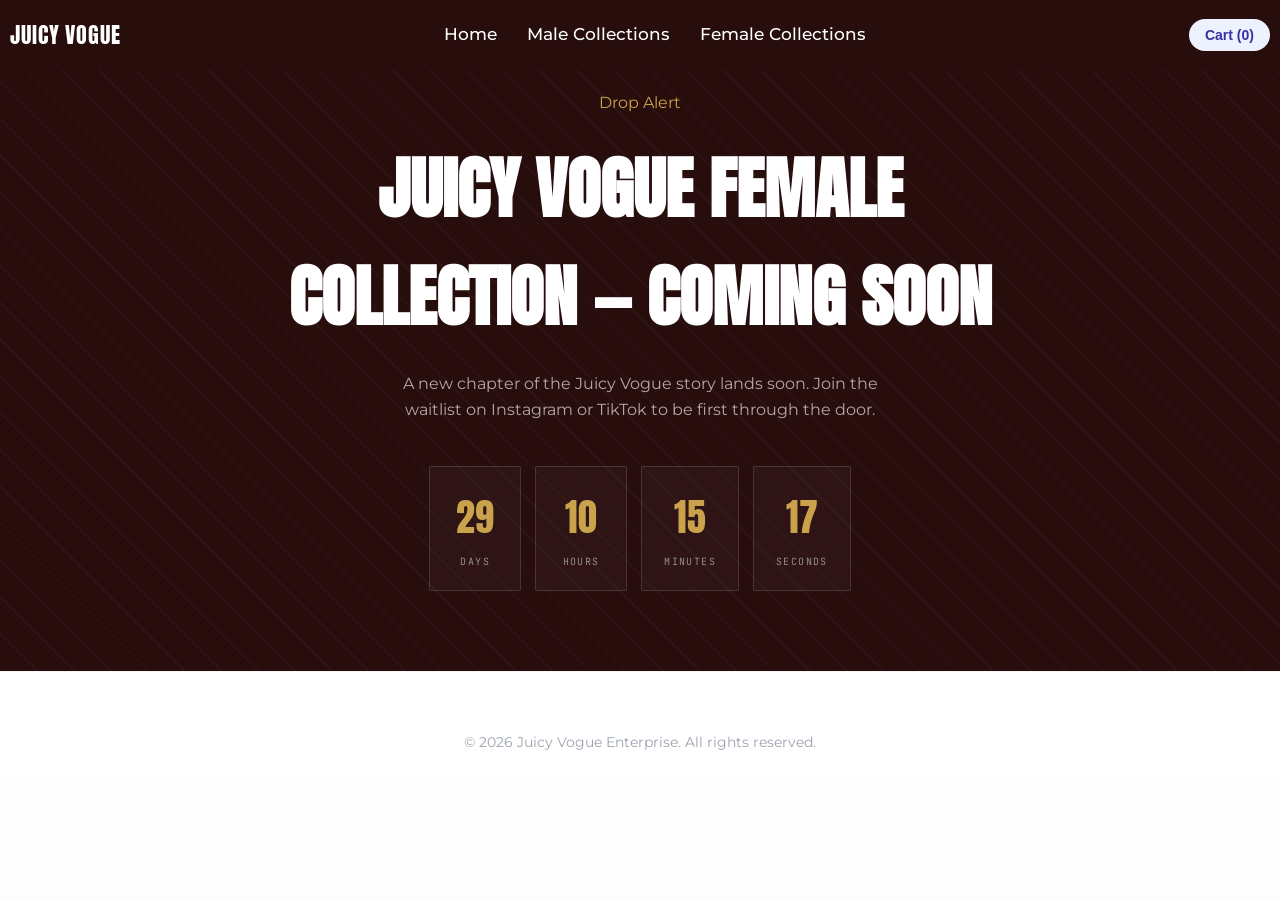
==== commit e65726ee: "Add files via upload" ====
--- a/female.html
+++ b/female.html
@@ -5,8 +5,13 @@
     <meta name="viewport" content="width=device-width, initial-scale=1.0">
     <title>Juicy Vogue</title>
     <script src="https://js.paystack.co/v2/inline.js"></script>
-    <link rel="stylesheet" href="css/style.css">
+    <link rel="icon" type="image/png" href="images/JUICY.PNG">
+    <link rel="stylesheet" href="css/stylle.css">
     <!-- Google Fonts for Editorial Aesthetic -->
+    <link rel="preconnect" href="https://fonts.googleapis.com">
+    <link rel="preconnect" href="https://fonts.gstatic.com" crossorigin>
+
+    <link href="https://fonts.googleapis.com/css2?family=Anton&family=Inter:wght@400;500;600;700;800&family=JetBrains+Mono:wght@400;500;700&display=swap" rel="stylesheet">
     <link href="https://fonts.googleapis.com/css2?family=Cormorant+Garamond:ital,wght@0,400;0,600;1,400&family=Montserrat:wght@300;500&display=swap" rel="stylesheet">
     <link href="https://fonts.googleapis.com/css2?family=Cormorant+Garamond:ital,wght@0,400;0,600;1,400&family=Montserrat:wght@300;500&display=swap" rel="stylesheet">
     <link href="https://cdn.boxicons.com/3.0.8/fonts/basic/boxicons.min.css" rel="stylesheet">
@@ -41,8 +46,6 @@
                    Cart (<span id="cart-count-badge">0</span>)
                </button>
             </div>
-
-
         </div>
      </nav>
 
@@ -51,8 +54,8 @@
 
 
     
-    <main class="main-content">
-        <h2 class="section-title">Juicy Female Collections</h2>
+    <!-- <main class="main-content">
+        <h2 class="section-title">Juicy Female Collections</h2> -->
                 
         <!-- <section id="shop-view" class="view-section">
             <div id="filter-bar" class="filter-bar"></div>
@@ -64,40 +67,38 @@
                 </div>
             </div>
         </section> -->
+        
+        
 
-        <section>
-            <div class="home-info">
-                <h1 class="get">We are getting ready <br>to launch new FEMALE collections!</h1>
-                    <!-- You can change the date time in init.js file -->
-                    <ul class="countdown">
-                        <li>
-                            <span class="days">29</span>
-                            <h3>Days</h3>
-                        </li>
-                        <li>
-                            <span class="hours">10</span>
-                            <h3>hours</h3>
-                        </li>
-                        <li>
-                            <span class="minutes">15</span>
-                            <h3>minutes</h3>
-                        </li>
-                        <li>
-                            <span class="seconds">34</span>
-                            <h3>seconds</h3>
-                        </li>     
-                    </ul>
-        </section>
-
-        <section id="details-view" class="view-section hidden">
+        <!--<section id="details-view" class="view-section hidden">
             <button onclick="navigateToHome(event)" class="back-button">
                 <span>←</span> Back to Collection
             </button>
             
             <div id="product-page-content" class="product-page-card"></div>
+        </section> -->
+
+    </main>
+
+
+        <!-- COMING SOON -->
+        <section class="soon">
+            <div class="wrap soon-inner">
+                <span class="eyebrow">Drop Alert</span>
+                <h2 class="display">Juicy Vogue Female Collection — coming soon</h2>
+                <p>A new chapter of the Juicy Vogue story lands soon. Join the waitlist on Instagram or TikTok to be first through the door.</p>
+                <div class="countdown" id="countdown">
+                    <div class="cell"><div class="num" id="cd-days">00</div><div class="lab">Days</div></div>
+                    <div class="cell"><div class="num" id="cd-hours">00</div><div class="lab">Hours</div></div>
+                    <div class="cell"><div class="num" id="cd-mins">00</div><div class="lab">Minutes</div></div>
+                    <div class="cell"><div class="num" id="cd-secs">00</div><div class="lab">Seconds</div></div>
+                </div>
+            </div>
         </section>
 
-    </main>
+
+
+
 
     <div id="cart-drawer-overlay" class="cart-overlay hidden" onclick="toggleCartDrawer(false)"></div>
     <div id="cart-drawer" class="cart-drawer hidden">
@@ -112,10 +113,10 @@
         
                 <div class="checkout-fields">
                     <div class="fulfillment-container">
-                    <label class="fulfillment-heading">Fulfillment Option:</label>
+                    
                     <div class="toggle-switch-wrapper">
                         <input type="radio" id="fulfillment-pickup" name="fulfillment" value="pickup" checked onchange="handleFulfillmentChange()">
-                        <label for="fulfillment-pickup" class="toggle-label">Store Pickup</label>
+                        <label for="fulfillment-pickup" class="toggle-label">Office Pickup</label>
         
                         <input type="radio" id="fulfillment-delivery" name="fulfillment" value="delivery" onchange="handleFulfillmentChange()">
                         <label for="fulfillment-delivery" class="toggle-label">PH Home Delivery</label>
@@ -136,7 +137,7 @@
 
                     <div class="field-group">
                         <label for="customer-phone">Phone Number *</label>
-                        <input type="tel" id="customer-phone" placeholder="+234 803 123 ****" required>
+                        <input type="tel" id="customer-phone" placeholder="+234 803 123 4567" required>
                     </div>
                 </div>
 
@@ -165,15 +166,15 @@
 
     <footer class="footer">
         <div class="icon">
-            <a href="https://wa.link/2nrw61"><i class="bxl bx-whatsapp"></i></a>
+            <a href="https://api.whatsapp.com/send?phone=2348089079960&text=Hello%2C%20Juicy%20Vogue"><i class="bxl bx-whatsapp"></i></a>
             <a href="https://www.instagram.com/juicyvogue24"><i class="bxl bx-instagram insta"></i></a>
             <a href="#"><i class="bxl bx-snapchat snap"></i></a>
-            <a href="#"><i class="bxl bx-youtube yt"></i></a>
+            <a href="https://youtube.com/@juicyvogue-yb8yp?si=Q3qcGz6F8ahsz9Jw"><i class="bxl bx-youtube yt"></i></a>
             <a href="https://www.tiktok.com/@juicyvogue_?_r=1&_t=ZS-973BCx5Y"><i class="bxl bx-tiktok"></i></a>
         </div>
         &copy; 2026 Juicy Vogue Enterprise. All rights reserved.
     </footer>
 
-    <script src="js/mf.js"></script>
+    <script src="js/app.js"></script>
 </body>
-</html>
+</html>
--- a/css/stylle.css
+++ b/css/stylle.css
@@ -0,0 +1,1116 @@
+/* --- Global Resets & Variables --- */
+:root {
+    --bg-color: #fdfdfd;
+    --text-main: #111111;
+    --text-muted: #666666;
+    --accent: #7a6e67; /* Muted taupe/earthy luxury */
+    --border-color: #e5e5e5;
+    --font-serif: 'Cormorant Garamond', serif;
+    --font-sans: 'Montserrat', sans-serif;
+}
+
+* {
+    margin: 0;
+    padding: 0;
+    box-sizing: border-box;
+}
+
+body {
+    background-color: var(--bg-color);
+    color: var(--text-main);
+    font-family: var(--font-sans);
+    line-height: 1.6;
+}
+
+.hidden {
+    display: none !important;
+}
+
+
+
+/* --- Navigation --- */
+nav{
+    position: fixed;
+    top: 0;
+    left: 0;
+    height: 70px;
+    width: 100%;
+    background-color: rgb(40, 13, 13);
+    z-index: 100;
+}
+
+
+.nav-bar {
+    height: 100%;
+    max-width: 100%;
+    margin-left: 10px;
+    margin-right: 10px;
+    display: flex;
+    align-items: center;
+    justify-content: space-between;
+    position: sticky;
+
+}
+.nav-bar .sidebarOpen{
+    color: white;
+    font-size: 25px;
+    padding: 5px;
+    cursor: pointer;
+    display: none;
+}
+/* Optimized: Combined identical logo classes */
+.nav-bar .logoo a, 
+.nav-bar .logooo a {
+    font-family: 'Anton', sans-serif;
+    font-size: 22px;
+    font-weight: 500;
+    letter-spacing: 0.04em;
+    color: #fff;
+    text-decoration: none;
+}
+.menu .logo-toggle{
+    display: none;
+
+}
+
+.nav-linkss {
+    display: flex;
+    align-items: center;
+}
+.nav-linkss li{
+    margin: 0 5px;
+    list-style: none;
+}
+.nav-linkss li a{
+    position: relative;
+    font-size: 17px;
+    font-weight: 500;
+    color: #fff;
+    padding: 10px;
+    text-decoration: none;
+}
+.nav-linkss li a::before{
+    content: '';
+    position: absolute;
+    left: 50%;
+    bottom: 0;
+    transform: translateX(-50%);
+    height: 6px;
+    width: 6px;
+    border-radius: 50%;
+    background-color: rgb(40, 13, 13);
+    opacity: 0;
+    transition: all 0.3s ease;
+}
+.nav-linkss li:hover a::before{
+    opacity: 1;
+}
+
+@media (max-width: 790px) {
+    .nav-bar .sidebarOpen{
+       display: block;
+    }
+    .menu{
+        position: fixed;
+        height: 100%;
+        width: 320px;
+        left: -100%;
+        top: 0;
+        padding: 20px;
+        background-color: rgb(40, 13, 13);
+        z-index: 100;
+        transition: all 0.4s ease;
+    }
+    nav.active .menu{
+        left: -0%;
+    }
+    nav.active .nav-bar .logoo a{
+        opacity: 0;
+        transition: all 0.3s;
+    }
+    .menu .logo-toggle{
+        display: block;
+        width: 100%;
+        display: flex;
+        align-items: center;
+        justify-content: space-between;
+    }
+    .logo-toggle .sbClose{
+        color: #fff;
+        font-size: 24px;
+        cursor: pointer;
+    }
+    .nav-bar .nav-linkss{
+        flex-direction: column;
+        padding-top: 30px;
+    }
+    .nav-linkss li a{
+        display: block;
+        margin-top: 20px;
+    }
+}
+@media (max-width: 600px) {
+     .nav-bar .logoo a{
+     font-size: 15px;
+     font-weight: 400;
+     color: #fff;
+     text-decoration: none;
+    }
+}
+
+
+.cart-toggle-btn {
+    background-color: #eef2ff;
+    color: #3730a3;
+    font-weight: 600;
+    padding: 0.5rem 1rem;
+    border-radius: 9999px;
+    border: none;
+    cursor: pointer;
+    font-size: 0.875rem;
+    transition: background-color 0.2s;
+}
+
+.cart-toggle-btn:hover {
+    background-color: #e0e7ff;
+}
+
+/* --- Hero Section --- */
+.hero {
+    width: 100%;
+    height: 235vh;
+    background-image: linear-gradient(rgba(12,3,51,0.3),rgba(12,3,51,0.3));
+    position: relative;
+    display: flex;
+    align-items: center;
+    justify-content: center;
+    text-align: center;
+    color: #fff;
+    padding: 0 5%;
+}
+.hero-content{
+    text-align: center;
+}
+.hero-content h1 {
+    font-family: var(--font-serif);
+    font-size: 5rem;
+    font-weight: 600;
+    transition: 0.5s; 
+}
+.hero-content:hover{
+    -webkit-text-stroke: 2px #fff;
+    color: transparent;
+}
+.hero-content p {
+    font-size: 1rem;
+    letter-spacing: 1px;
+    font-weight: 300;
+}
+
+.hero-content a{
+    text-decoration: none;
+    display: inline-block;
+    color: #fff;
+    font-size: 24px;
+    border: 2px solid #fff;
+    padding: 14px 70px;
+    border-radius: 50px;
+    margin-top: 100px;
+}
+
+.back-vid{
+    position: absolute;
+    right: 0;
+    bottom: 0;
+    z-index: -1;
+}
+@media (min-aspect-ratio: 16/9){
+    .back-vid{
+        width: 100%;
+        height: auto;
+    }
+}
+@media (max-aspect-ratio: 16/9){
+    .back-vid{
+        width: auto;
+        height: 100%;
+    }
+}
+
+
+
+
+/* --- Catalog & Grid Index--- */
+.catalog-container {
+    padding: 4rem 4%;
+}
+
+
+
+.filters {
+    display: flex;
+    justify-content: center;
+    gap: 1rem;
+    margin-bottom: 3rem;
+}
+
+.filter-btn {
+    background: none;
+    border: none;
+    font-family: var(--font-sans);
+    font-size: 0.8rem;
+    text-transform: uppercase;
+    letter-spacing: 1px;
+    padding: 0.5rem 1.5rem;
+    cursor: pointer;
+    border-bottom: 1px solid transparent;
+    transition: all 0.3s;
+    color: var(--text-muted);
+}
+
+.filter-btn.active, .filter-btn:hover {
+    color: var(--text-main);
+    border-bottom: 1px solid var(--text-main);
+}
+
+.products-grid {
+    display: grid;
+    grid-template-columns: repeat(auto-fill, minmax(280px, 1fr));
+    gap: 3rem 2rem;
+}
+
+.loading {
+    grid-column: 1 / -1;
+    text-align: center;
+    font-family: var(--font-serif);
+    font-style: italic;
+    color: var(--text-muted);
+}
+
+
+
+/* --- Product Card index--- */
+.product-card {
+    display: flex;
+    flex-direction: column;
+    opacity: 0;
+    transform: translateY(20px);
+    animation: fadeIn 0.6s forwards;
+}
+
+@keyframes fadeIn {
+    to { opacity: 1; transform: translateY(0); }
+}
+
+.product-image-wrapper {
+    position: relative;
+    overflow: hidden;
+    background-color: #f5f5f5;
+    margin-bottom: 1rem;
+    aspect-ratio: 3 / 4;
+}
+
+.product-image-wrapper img {
+    width: 100%;
+    height: 100%;
+    object-fit: cover;
+    transition: transform 0.8s cubic-bezier(0.25, 1, 0.5, 1);
+}
+
+.product-card:hover .product-image-wrapper img {
+    transform: scale(1.04);
+}
+
+.product-info {
+    display: flex;
+    justify-content: space-between;
+    align-items: flex-start;
+    margin-bottom: 0.25rem;
+}
+
+.product-title {
+    font-family: var(--font-serif);
+    font-size: 1.25rem;
+    font-weight: 400;
+}
+
+.product-price {
+    font-weight: 500;
+    font-size: 0.9rem;
+}
+
+.product-category {
+    font-size: 0.75rem;
+    text-transform: uppercase;
+    color: var(--text-muted);
+    letter-spacing: 1px;
+}
+
+/* ==========================================
+   FILTER BAR STYLES
+   ========================================== */
+.section-title {
+    font-family: var(--font-serif);
+    font-size: 1.5rem;
+    text-align: center;
+    margin-bottom: 0.25rem;
+    font-weight: 400;
+    color: black;
+}
+
+.filter-bar {
+    margin-top: 1rem;
+    display: flex;
+    flex-wrap: wrap;
+    gap: 0.75rem;
+    margin-bottom: 2.5rem;
+    justify-content: center;
+}
+
+.filter-btn {
+    background-color: #ffffff;
+    color: #4b5563;
+    border: 1px solid #e5e7eb;
+    padding: 0.5rem 1.25rem;
+    border-radius: 9999px;
+    font-weight: 500;
+    font-size: 0.875rem;
+    cursor: pointer;
+    transition: all 0.2s ease;
+    box-shadow: 0 1px 2px rgba(0, 0, 0, 0.05);
+}
+
+.filter-btn:hover {
+    background-color: #f9fafb;
+    border-color: #d1d5db;
+    color: #111827;
+}
+
+.filter-btn.active {
+    background-color: rgb(40, 13, 13);
+    color: #ffffff;
+    border-color: rgb(40, 13, 13);
+    box-shadow: 0 4px 6px -1px rgba(79, 70, 229, 0.2);
+}
+
+
+/* --- Catalog & Grid male&female--- */
+
+/* ==========================================
+   MAIN LAYOUT & SHOP GRID
+   ========================================== */
+.main-content {
+    max-width: 1200px;
+    width: 100%;
+    margin-top: 2rem;
+    padding: 3rem 1rem;
+    flex: 1;
+}
+
+    
+.products-grid {
+    display: grid;
+    grid-template-columns: 1fr;
+    gap: 2rem;
+}
+
+@media (min-width: 100px) {
+    .products-grid { grid-template-columns: repeat(2, 1fr);}
+}
+
+@media (min-width: 768px) {
+    .products-grid { grid-template-columns: repeat(2, 1fr); }
+}
+@media (min-width: 1024px) {
+    .products-grid { grid-template-columns: repeat(3, 1fr); }
+}
+
+/* ==========================================
+   PRODUCT CARD COMPONENT
+   ========================================== */
+.product-card {
+    background-color: #ffffff;
+    border-radius: 1rem;
+    border: 1px solid #f3f4f6;
+    box-shadow: 0 1px 3px rgba(0,0,0,0.05);
+    overflow: hidden;
+    display: flex;
+    flex-direction: column;
+    cursor: pointer;
+    transition: transform 0.3s, box-shadow 0.3s;
+}
+
+.product-card:hover {
+    transform: translateY(-4px);
+    box-shadow: 0 10px 15px -3px rgba(0, 0, 0, 0.05);
+}
+
+.card-image-wrap {
+    aspect-ratio: 1 / 1;
+    background-color: #f9fafb;
+    border-bottom: 1px solid #f3f4f6;
+    overflow: hidden;
+}
+
+.card-image-wrap img {
+    width: 100%;
+    height: 100%;
+    object-fit: cover;
+}
+
+.card-body {
+    padding: 1.5rem;
+    display: flex;
+    flex-direction: column;
+    flex: 1;
+    justify-content: space-between;
+}
+
+.card-title {
+    font-size: 1.125rem;
+    font-weight: 700;
+    color: rgb(40, 13, 13);
+    margin-bottom: 0.25rem;
+    white-space: nowrap;
+    overflow: hidden;
+    text-overflow: ellipsis;
+}
+
+.card-price {
+    color: black;
+    font-weight: 600;
+}
+
+.card-action-text {
+    margin-top: 1.5rem;
+    font-size: 0.75rem;
+    font-weight: 700;
+    color: white;
+    background-color: rgb(40, 13, 13);
+    padding: 0.5rem 0.75rem;
+    border-radius: 0.5rem;
+    width: max-content;
+}
+
+/* ==========================================
+   PRODUCT DETAILS VIEW
+   ========================================== */
+.back-button {
+    display: inline-flex;
+    align-items: center;
+    gap: 8px;
+    background: #fff;
+    border-radius: 30px;
+    padding: 6px 16px 6px 6px;
+    box-shadow: 0 4px 20px rgba(0, 0, 0, 0.1);
+    margin-bottom: 22px;
+    margin-top: 1rem;
+    font-size: 0.875rem;
+    font-weight: 600;
+    color: #6b7280;
+    cursor: pointer;
+    transition: color 0.2s;
+}
+
+.back-button:hover {
+    color: rgb(40, 13, 13);
+}
+
+.back-button span {
+    margin-right: 0.5rem;
+}
+
+.product-page-card {
+    display: grid;
+    grid-template-columns: 1fr;
+    gap: 3rem;
+    background-color: #ffffff;
+    padding: 1.5rem;
+    border-radius: 1.5rem;
+    border: 1px solid #f3f4f6;
+    box-shadow: 0 1px 3px rgba(0,0,0,0.05);
+}
+
+@media (min-width: 768px) {
+    .product-page-card { grid-template-columns: repeat(2, 1fr); padding: 3rem; }
+}
+
+.gallery-container {
+    display: flex;
+    flex-direction: column;
+    gap: 1rem;
+}
+
+.main-featured-image {
+    aspect-ratio: 1 / 1;
+    background-color: #f9fafb;
+    border-radius: 1rem;
+    border: 1px solid #f3f4f6;
+    overflow: hidden;
+}
+
+.main-featured-image img {
+    width: 100%;
+    height: 100%;
+    object-fit: cover;
+    transition: opacity 0.15s ease-in-out;
+}
+
+.thumbnails-grid {
+    display: grid;
+    grid-template-columns: repeat(4, 1fr);
+    gap: 0.75rem;
+}
+
+.thumb-item {
+    aspect-ratio: 1 / 1;
+    background-color: #f9fafb;
+    border-radius: 0.75rem;
+    border: 1px solid #f3f4f6;
+    overflow: hidden;
+    cursor: pointer;
+    transition: outline 0.1s;
+}
+
+.thumb-item:hover, .thumb-item.active {
+    outline: 2px solid rgb(40, 13, 13);
+}
+
+.thumb-item img {
+    width: 100%;
+    height: 100%;
+    object-fit: cover;
+}
+
+.details-content-column {
+    display: flex;
+    flex-direction: column;
+    justify-content: space-between;
+}
+
+.product-meta-tag {
+    font-size: 0.75rem;
+    text-transform: uppercase;
+    letter-spacing: 0.1em;
+    font-weight: 700;
+    color: rgb(40, 13, 13);
+}
+
+.product-main-title {
+    font-size: 2rem;
+    font-weight: 900;
+    color: rgb(40, 13, 13);
+    margin: 0.25rem 0 0.5rem 0;
+}
+
+.product-main-price {
+    font-size: 1.75rem;
+    font-weight: 800;
+    color: black;
+    margin-bottom: 1.5rem;
+}
+
+.divider {
+    border: 0;
+    border-top: 1px solid #f3f4f6;
+    margin: 1.5rem 0;
+}
+
+.desc-heading {
+    font-size: 0.75rem;
+    font-weight: 700;
+    text-transform: uppercase;
+    letter-spacing: 0.05em;
+    color: #9ca3af;
+    margin-bottom: 0.5rem;
+}
+
+.desc-text {
+    color: #4b5563;
+    margin-bottom: 2rem;
+    white-space: pre-line;
+}
+
+.buy-now-btn {
+    display: block;
+    width: 100%;
+    text-align: center;
+    background-color: rgb(40, 13, 13);
+    color: #ffffff;
+    font-weight: 700;
+    padding: 1rem;
+    border-radius: 1rem;
+    border: none;
+    cursor: pointer;
+    font-size: 1rem;
+    box-shadow: 0 4px 6px -1px rgba(79, 70, 229, 0.2);
+    transition: background-color 0.2s, transform 0.1s;
+}
+
+.buy-now-btn:hover {
+    background-color: rgba(12,3,51,0.3);
+}
+
+.buy-now-btn:active {
+    transform: scale(0.99);
+}
+
+.redirect-notice {
+    text-align: center;
+    font-size: 0.75rem;
+    color: #9ca3af;
+    margin-top: 0.75rem;
+}
+
+/* ==========================================
+   CART SYSTEM SLIDE DRAWER
+   ========================================== */
+.cart-overlay {
+    position: fixed;
+    top: 0;
+    left: 0;
+    width: 100vw;
+    height: 100vh;
+    background-color: rgba(0, 0, 0, 0.5);
+    z-index: 90;
+}
+
+.cart-drawer {
+    position: fixed;
+    top: 0;
+    right: 0;
+    width: 100%;
+    max-width: 1100px;
+    height: 100vh;
+    background-color: #ffffff;
+    box-shadow: -4px 0 25px rgba(0,0,0,0.1);
+    z-index: 100;
+    display: flex;
+    flex-direction: column;
+}
+@media (max-width: 767px) {
+    .cart-drawer {
+        width: 43vh;
+    }
+}
+
+
+
+.cart-header {
+    padding: 1.5rem;
+    border-bottom: 1px solid #f3f4f6;
+    display: flex;
+    justify-content: space-between;
+    align-items: center;
+}
+
+.cart-header h2 {
+    font-size: 1.25rem;
+    font-weight: 700;
+}
+
+.close-cart-btn {
+    background: none;
+    border: none;
+    font-size: 2rem;
+    cursor: pointer;
+    color: #6b7280;
+}
+
+.cart-items-list {
+    flex: 1;
+
+    padding: 1.5rem;
+    display: flex;
+    flex-direction: column;
+    gap: 1.25rem;
+}
+
+.empty-cart-text {
+    text-align: center;
+    color: #9ca3af;
+    margin-top: 3rem;
+}
+
+.cart-item {
+    display: flex;
+    gap: 1rem;
+    align-items: center;
+    border-bottom: 1px solid #f9fafb;
+    padding-bottom: 1rem;
+}
+
+.cart-item-img {
+    width: 70px;
+    height: 70px;
+    object-fit: cover;
+    border-radius: 0.5rem;
+    background-color: #f9fafb;
+    border: 1px solid #f3f4f6;
+}
+
+.cart-item-details {
+    flex: 1;
+}
+
+.cart-item-title {
+    font-weight: 600;
+    font-size: 0.95rem;
+    color: #111827;
+}
+
+.cart-item-price {
+    color: #4f46e5;
+    font-weight: 500;
+    font-size: 0.875rem;
+    margin-top: 0.15rem;
+}
+
+.cart-item-qty-actions {
+    display: flex;
+    align-items: center;
+    gap: 0.5rem;
+    margin-top: 0.5rem;
+}
+
+.qty-btn {
+    background-color: #f3f4f6;
+    border: none;
+    width: 24px;
+    height: 24px;
+    border-radius: 4px;
+    cursor: pointer;
+    font-weight: bold;
+}
+
+.qty-btn:hover {
+    background-color: #e5e7eb;
+}
+
+.cart-item-remove-btn {
+    background: none;
+    border: none;
+    color: #ef4444;
+    font-size: 0.875rem;
+    cursor: pointer;
+    margin-left: auto;
+}
+
+.cart-footer {
+    padding: 1.5rem;
+    border-top: 1px solid #f3f4f6;
+    background-color: #f9fafb;
+}
+
+.cart-total-row {
+    display: flex;
+    justify-content: space-between;
+    font-size: 1.125rem;
+    font-weight: 700;
+    margin-bottom: 1rem;
+}
+
+.checkout-btn {
+    display: block;
+    width: 100%;
+    background-color: rgb(40, 13, 13);
+    color: white;
+    text-align: center;
+    border: none;
+    padding: 1rem;
+    border-radius: 0.75rem;
+    font-weight: 700;
+    font-size: 1rem;
+    cursor: pointer;
+}
+
+.checkout-btn:hover {
+    background-color: rgba(12,3,51,0.3);
+}
+
+
+
+.fulfillment-container {
+    margin: 0 0 15px 0 ;
+    font-family: sans-serif;
+}
+.toggle-switch-wrapper {
+    display: flex;
+    background: #f3f4f6;
+    padding: 4px;
+    border-radius: 8px;
+    border: 1px solid #e5e7eb;
+    justify-content: center;
+    justify-self: center;
+}
+.toggle-switch-wrapper input[type="radio"] {
+    display: none;
+}
+.toggle-switch-wrapper .toggle-label {
+    flex: 1;
+    text-align: center;
+    padding: 8px 12px;
+    cursor: pointer;
+    border-radius: 6px;
+    font-size: 0.6rem;
+    font-weight: 600;
+    transition: all 0.2s ease;
+    justify-content: center;
+    justify-self: center;
+}
+.toggle-switch-wrapper input[type="radio"]:checked + .toggle-label {
+    background: #000000; /* Change color to match your active brand palette */
+    color: #ffffff;
+    box-shadow: 0 2px 4px rgba(0,0,0,0.1);
+}
+.form-group {
+    margin-bottom: 15px;
+    display: flex;
+    flex-direction: column;
+}
+.form-group label {
+    font-weight: 600;
+    margin-bottom: 5px;
+    font-size: 0.9rem;
+}
+.form-group textarea {
+    padding: 10px;
+    border: 1px solid #ccc;
+    border-radius: 6px;
+    resize: vertical;
+    min-height: 60px;
+}
+.hidden {
+    display: none !important;
+}
+
+
+
+
+
+
+.field-group {
+    display: flex;
+    flex-direction: column;
+    gap: 0.25rem;
+}
+
+.listcard {
+    display: grid;
+    grid-template-columns: repeat(2, 1fr);
+    overflow-y: auto;
+
+}
+
+
+@media (max-width: 768px) {
+    .listcard {
+        grid-template-columns: repeat(1, 1fr);
+    }
+}
+
+.cart-footer {
+    background: #f9fafb;
+    padding: 30px;
+    border-radius: 12px;
+    box-shadow: 0 4px 6px -1px rgba(0, 0, 0, 0.1);
+    margin-left: 10px;
+
+}
+.ordersumm {
+    background: #f9fafb;
+    margin-top: 20px;
+    margin-bottom: 20px;
+    margin-left: 10px;
+    padding: 30px;
+    border-radius: 12px;
+    box-shadow: 0 4px 6px -1px rgba(0, 0, 0, 0.1);
+}
+
+
+hr {
+    margin-bottom: 30px;   
+}
+
+
+
+
+
+
+
+/* ==========================================
+   UTILITY LOADER
+   ========================================== */
+.loading-state {
+    grid-column: 1 / -1;
+    text-align: center;
+    padding: 6rem 0;
+}
+
+.spinner {
+    display: inline-block;
+    width: 2.5rem;
+    height: 2.5rem;
+    border: 4px solid rgb(40, 13, 13);
+    border-top-color: transparent;
+    border-radius: 50%;
+    animation: spin 1s linear infinite;
+    margin-bottom: 1rem;
+}
+
+@keyframes spin {
+    to { transform: rotate(360deg); }
+}
+
+
+/* Size Selection Layout */
+.size-selector-container {
+    margin: 1.5rem 0;
+}
+
+.size-heading {
+    font-size: 0.75rem;
+    font-weight: 700;
+    text-transform: uppercase;
+    letter-spacing: 0.05em;
+    color: #9ca3af;
+    margin-bottom: 0.5rem;
+}
+
+.size-options-grid {
+    display: flex;
+    flex-wrap: wrap;
+    gap: 0.5rem;
+}
+
+.size-chip {
+    background-color: #ffffff;
+    border: 1px solid #d1d5db;
+    color: #374151;
+    padding: 0.5rem 1rem;
+    border-radius: 0.5rem;
+    font-size: 0.875rem;
+    font-weight: 600;
+    cursor: pointer;
+    transition: all 0.15s ease;
+}
+
+.size-chip:hover {
+    border-color: rgb(40, 13, 13);
+    color: rgb(40, 13, 13);
+}
+
+.size-chip.selected {
+    background-color: rgb(40, 13, 13);
+    border-color: rgb(40, 13, 13);;
+    color: #ffffff;
+    box-shadow: 0 2px 4px rgb(40, 13, 13);
+}
+
+/* Selected Size Tag in Cart Drawer */
+.cart-item-size-tag {
+    display: inline-block;
+    font-size: 0.75rem;
+    background-color: #f3f4f6;
+    color: #4b5563;
+    padding: 0.15rem 0.4rem;
+    border-radius: 0.25rem;
+    font-weight: 600;
+    margin-top: 0.25rem;
+}
+
+/* Add this inside your existing style.css file */
+
+.checkout-fields {
+    margin-bottom: 1.25rem;
+    display: flex;
+    flex-direction: column;
+    gap: 0.35rem;
+}
+
+.checkout-fields label {
+    font-size: 0.75rem;
+    font-weight: 700;
+    text-transform: uppercase;
+    color: #4b5563;
+    letter-spacing: 0.05em;
+}
+
+.checkout-fields input {
+    width: 100%;
+    padding: 0.75rem;
+    border-radius: 0.5rem;
+    border: 1px solid #d1d5db;
+    font-size: 0.95rem;
+    outline: none;
+    transition: border-color 0.2s;
+}
+
+.checkout-fields input:focus {
+    border-color: #4f46e5;
+    box-shadow: 0 0 0 3px rgba(79, 70, 229, 0.1);
+}
+
+
+
+
+
+
+
+
+.footer {
+    background-color: #ffffff;
+    border-top: 1px solid #f3f4f6;
+    padding: 1.5rem 0;
+    text-align: center;
+    font-size: 0.875rem;
+    color: #9ca3af;
+    margin-top: auto;
+}
+
+.icon i {
+    font-style: none;
+    margin: 0 2px;
+    color: rgb(40, 13, 13);
+    font-size: 22px;
+    text-decoration: none;
+}
+
+/* Global scroll behavior optimizations */
+html {
+    scroll-behavior: smooth;
+}
+
+
+
+/* ---------- COMING SOON STAMP ---------- */
+.soon{
+    padding:80px 0;
+    margin: 10px 0 0 0;
+    background: linear-gradient(135deg, rgb(40, 13, 13), rgb(40, 13, 13), rgb(40, 13, 13));
+    display:flex; align-items:center; justify-content:center;
+    text-align:center; position:relative; overflow:hidden;
+}
+.soon::before{
+    content:''; position:absolute; inset:0;
+    
+    background: repeating-linear-gradient(45deg, rgba(245,242,236,0.03) 0 1px, transparent 2px 26px);
+}
+.soon-inner{ position:relative; z-index:1; max-width:720px; }
+.soon .eyebrow{ color: #c9a24b; display:block; margin-bottom:18px; }
+.soon h2{ color: white; font-family: 'Anton', sans-serif; text-transform:uppercase; font-size:clamp(34px,5.5vw,68px); margin-bottom:20px; }
+.soon p{ color: rgba(245,242,236,0.68); max-width:44ch; margin:0 auto 44px; }
+.countdown{ display:flex; gap:14px; justify-content:center; flex-wrap:wrap; }
+.countdown .cell{
+    border:1px solid rgba(245,242,236,0.14); padding:20px 22px; min-width:92px; border-radius:2px;
+    background:rgba(245,242,236,0.03);
+}
+.countdown .num{ font-family:'Anton', sans-serif; font-size: 38px; color: #c9a24b; }
+.countdown .lab{ font-family:'JetBrains Mono', monospace; font-size:10px; letter-spacing:.14em; text-transform: uppercase; color: #948f88; margin-top:6px; }
+
+@media (max-width: 700px){
+    .countdown .cell{ min-width:70px; padding:14px 12px; }
+    .countdown .num{ font-size:26px; }
+    .wrap { padding:0 5px; }
+
+}
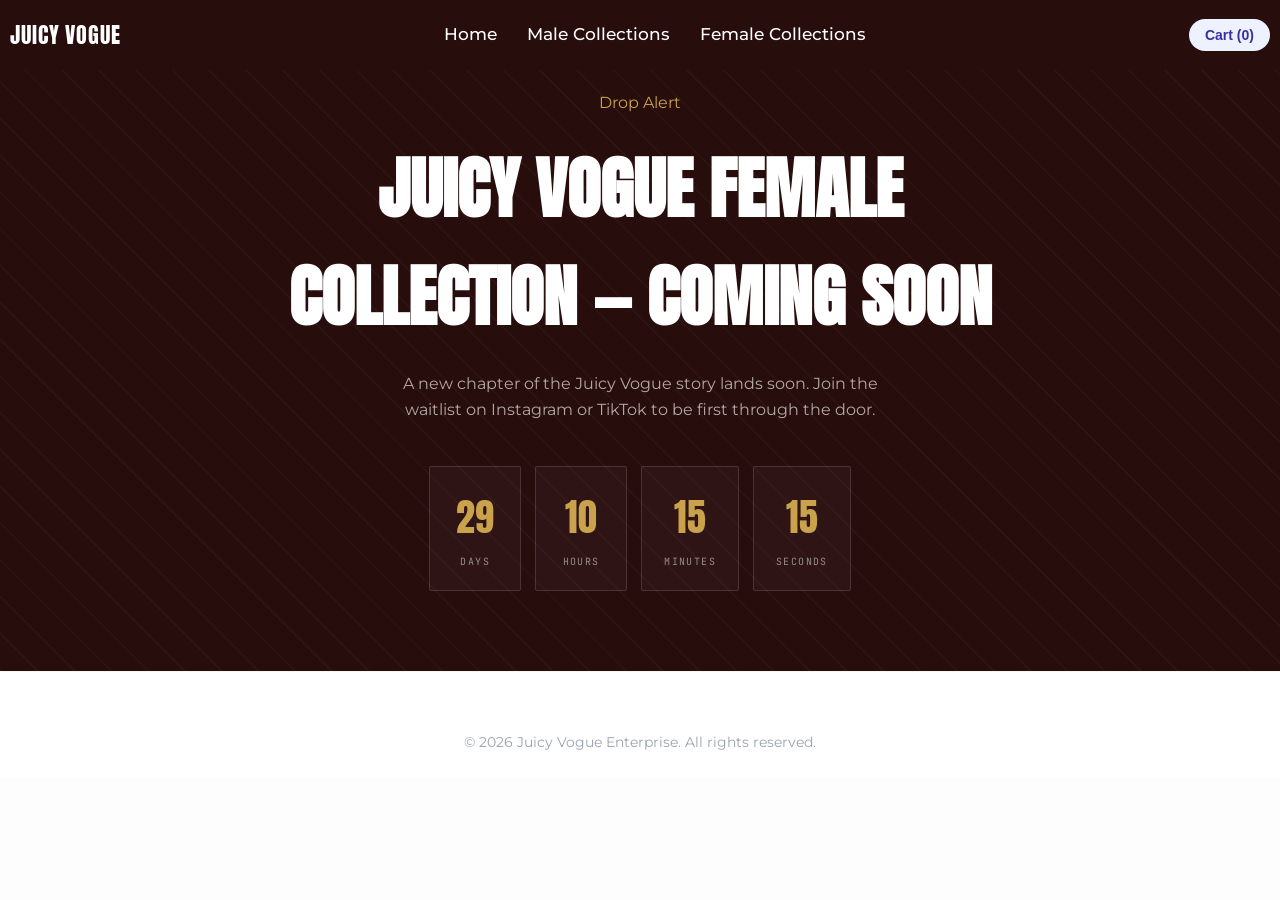
==== commit 03f8f904: "Update female.html" ====
--- a/female.html
+++ b/female.html
@@ -3,7 +3,14 @@
 <head>
     <meta charset="UTF-8">
     <meta name="viewport" content="width=device-width, initial-scale=1.0">
-    <title>Juicy Vogue</title>
+    <title>Juicy Vogue | Premium Streetwear & Luxury Fashion Port Harcourt</title>
+    <meta name="description" content="Timeless elegance meets sustainable luxury. Discover premium male and female streetwear collections at Juicy Vogue, based in Port Harcourt, Nigeria.">
+    <!-- Open Graph tags for WhatsApp/Instagram sharing -->
+    <meta property="og:title" content="Juicy Vogue - Urban Drip & Street Groove">
+    <meta property="og:description" content="Shop premium Nigerian streetwear. Fast shipping nationwide.">
+    <meta property="og:image" content="https://juicyvogue.com/images/JUICY.PNG">
+    <script src="https://js.paystack.co/v2/inline.js"></script>
+    <link rel="icon" type="image/png" href="images/JUICY.PNG">
     <script src="https://js.paystack.co/v2/inline.js"></script>
     <link rel="icon" type="image/png" href="images/JUICY.PNG">
     <link rel="stylesheet" href="css/stylle.css">
@@ -177,4 +184,4 @@
 
     <script src="js/app.js"></script>
 </body>
-</html>+</html>
--- a/css/stylle.css
+++ b/css/stylle.css
@@ -450,6 +450,8 @@
     background-color: #f9fafb;
     border-bottom: 1px solid #f3f4f6;
     overflow: hidden;
+
+    position: relative;
 }
 
 .card-image-wrap img {
@@ -690,7 +692,7 @@
 }
 @media (max-width: 767px) {
     .cart-drawer {
-        width: 43vh;
+        width: 350px;
     }
 }
 
@@ -1113,4 +1115,31 @@
     .countdown .num{ font-size:26px; }
     .wrap { padding:0 5px; }
 
+}
+
+
+
+
+
+.product-badge {
+    font-family:'JetBrains Mono', monospace;
+    position: absolute;
+    top: 0.75rem;
+    left: 0.75rem;
+    padding: 0.35rem 0.75rem;
+    border-radius: 0.5rem;
+    font-size: 0.75rem;
+    font-weight: 700;
+    text-transform: uppercase;
+    letter-spacing: 0.05em;
+    color: #ffffff;
+    z-index: 10;
+    box-shadow: 0 2px 4px rgba(0, 0, 0, 0.15);
+    pointer-events: none;
+}
+.product-badge.badge-new {
+    background-color: rgb(40, 13, 13);
+}
+.product-badge.badge-discount {
+    background-color: rgb(40, 13, 13);
 }
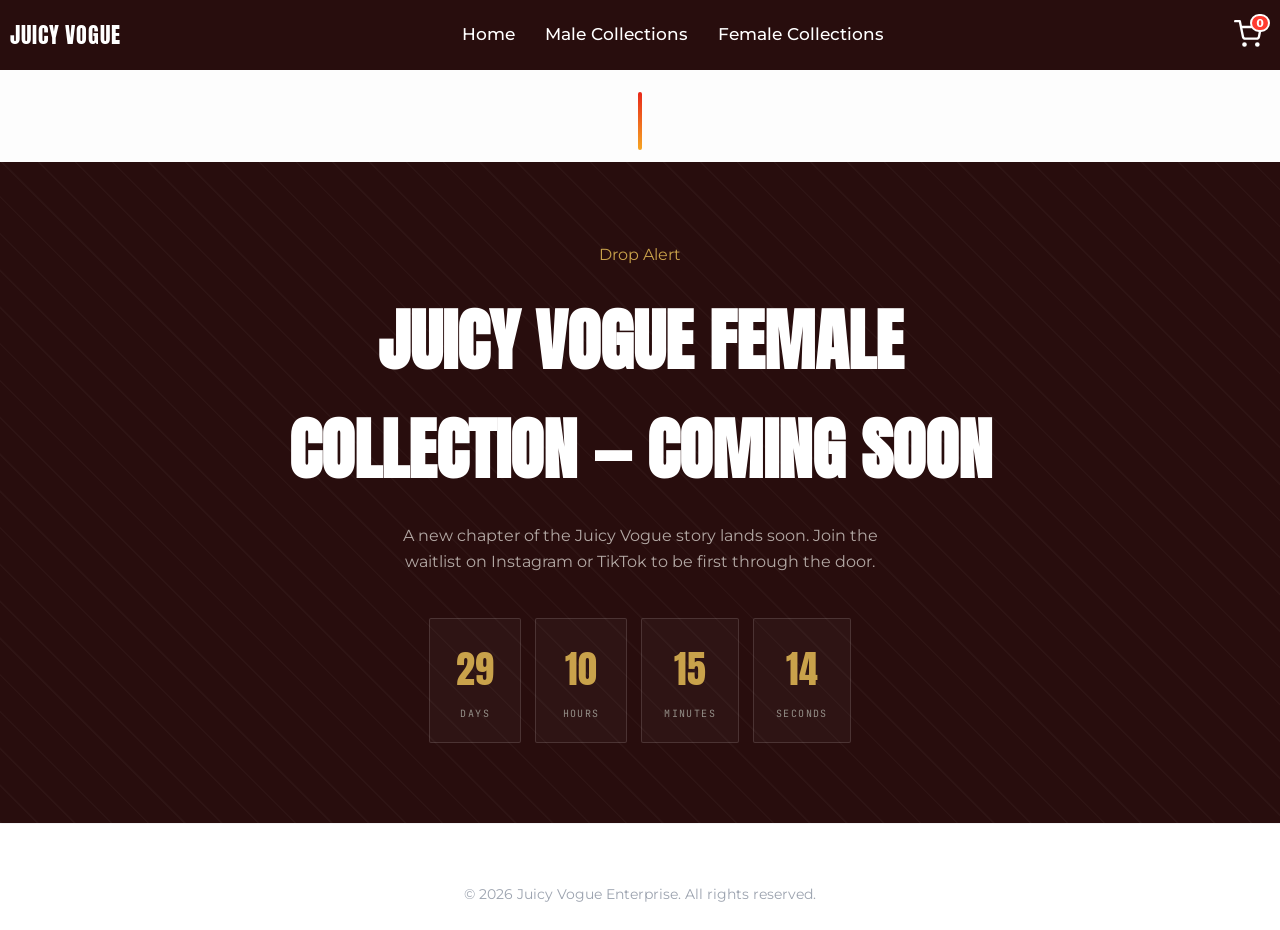
==== commit 02ed632c: "Add files via upload" ====
--- a/female.html
+++ b/female.html
@@ -11,7 +11,6 @@
     <meta property="og:image" content="https://juicyvogue.com/images/JUICY.PNG">
     <script src="https://js.paystack.co/v2/inline.js"></script>
     <link rel="icon" type="image/png" href="images/JUICY.PNG">
-    <script src="https://js.paystack.co/v2/inline.js"></script>
     <link rel="icon" type="image/png" href="images/JUICY.PNG">
     <link rel="stylesheet" href="css/stylle.css">
     <!-- Google Fonts for Editorial Aesthetic -->
@@ -30,17 +29,17 @@
     <!-- Navigation -->
     <nav>
      <div class="nav-bar">
-            <i class='bx bx-menu sidebarOpen'></i>
-            <span class="logoo"><a href="#">JUICY VOGUE</a></span>
+            <i class='bx bx-menu sidebarOpen reveal-fade-up'></i>
+            <span class="logoo heartbeat"><a href="#">JUICY VOGUE</a></span>
 
             <div class="menu">
                 <div class="logo-toggle">
-                    <span class="logooo"><a href="#">JUICY VOGUE</a></span>
+                    <span class="logooo heartbeat"><a href="#">JUICY VOGUE</a></span>
                     <i class='bx bx-x sbClose'></i>
                 </div>
 
 
-                 <ul class="nav-linkss">
+                 <ul class="nav-linkss reveal-scale">
                       <li><a href="index.html">Home</a></li>
                       <li><a href="male.html">Male Collections</a></li>
                       <li><a href="#" class="active">Female Collections</a></li>
@@ -48,10 +47,19 @@
                 </ul>
             </div>
 
-            <div>
+            <div class="cart-container reveal-fade-up">
+                <!-- SVG Shopping Cart Icon -->
                 <button class="cart-toggle-btn" onclick="toggleCartDrawer(true)">
-                   Cart (<span id="cart-count-badge">0</span>)
-               </button>
+                <svg class="cart-icon" xmlns="http://www.w3.org/2000/svg" viewBox="0 0 24 24" fill="none" stroke="currentColor" stroke-width="2" stroke-linecap="round" stroke-linejoin="round">
+                    <circle cx="9" cy="21" r="1"></circle>
+                    <circle cx="20" cy="21" r="1"></circle>
+                    <path d="M1 1h4l2.68 13.39a2 2 0 0 0 2 1.61h9.72a2 2 0 0 0 2-1.61L23 6H6"></path>
+                </svg>
+  
+                <!-- Counter Badge -->
+                <span class="cart-counter" id="cart-count-badge">3</span>
+                </button>
+
             </div>
         </div>
      </nav>
@@ -85,16 +93,19 @@
             <div id="product-page-content" class="product-page-card"></div>
         </section> -->
 
-    </main>
-
+    <!-- </main> -->
+    <main class="mainf-content">
+        <section>
+            <div class="slinee reveal-scale"></div>
+        </section>
 
         <!-- COMING SOON -->
         <section class="soon">
             <div class="wrap soon-inner">
-                <span class="eyebrow">Drop Alert</span>
-                <h2 class="display">Juicy Vogue Female Collection — coming soon</h2>
-                <p>A new chapter of the Juicy Vogue story lands soon. Join the waitlist on Instagram or TikTok to be first through the door.</p>
-                <div class="countdown" id="countdown">
+                <span class="eyebrow reveal-fade-up2">Drop Alert</span>
+                <h2 class="display reveal-scale">Juicy Vogue Female Collection — coming soon</h2>
+                <p class="reveal-fade-up2">A new chapter of the Juicy Vogue story lands soon. Join the waitlist on Instagram or TikTok to be first through the door.</p>
+                <div class="countdown reveal-scale" id="countdown">
                     <div class="cell"><div class="num" id="cd-days">00</div><div class="lab">Days</div></div>
                     <div class="cell"><div class="num" id="cd-hours">00</div><div class="lab">Hours</div></div>
                     <div class="cell"><div class="num" id="cd-mins">00</div><div class="lab">Minutes</div></div>
@@ -103,7 +114,7 @@
             </div>
         </section>
 
-
+    </main>
 
 
 
@@ -184,4 +195,4 @@
 
     <script src="js/app.js"></script>
 </body>
-</html>
+</html>
--- a/css/stylle.css
+++ b/css/stylle.css
@@ -59,7 +59,7 @@
     display: none;
 }
 /* Optimized: Combined identical logo classes */
-.nav-bar .logoo a, 
+.nav-bar .logoo a,
 .nav-bar .logooo a {
     font-family: 'Anton', sans-serif;
     font-size: 22px;
@@ -151,19 +151,68 @@
 }
 @media (max-width: 600px) {
      .nav-bar .logoo a{
-     font-size: 15px;
+     font-size: 22px;
      font-weight: 400;
      color: #fff;
      text-decoration: none;
     }
 }
 
+/* Container to position the badge relative to the icon */
+.cart-container {
+  position: relative;
+  display: inline-flex;
+  align-items: center;
+  justify-content: center;
+  padding: 8px;
+  cursor: pointer;
+}
+
+/* Cart Icon Styling */
+.cart-icon {
+  width: 28px;
+  height: 28px;
+  color: white;
+  transition: color 0.2s ease;
+}
+
+/* Hover effect for interactive feel */
+.cart-container:hover .cart-icon {
+  color: #c9a24b;
+}
+
+/* Counter Badge Styling */
+.cart-counter {
+  position: absolute;
+  top: 2px;
+  right: 0;
+  
+  /* Badge Appearance */
+  background-color: #ff3b30;
+  color: #ffffff;
+  font-size: 11px;
+  font-weight: bold;
+  font-family: system-ui, -apple-system, sans-serif;
+  
+  /* Make badge circular/pill-shaped */
+  min-width: 18px;
+  height: 18px;
+  border-radius: 999px;
+  padding: 0 4px;
+  
+  /* Center the counter number */
+  display: flex;
+  align-items: center;
+  justify-content: center;
+  
+  /* Slight border offset to stand out against background */
+  border: 2px solid #ffffff;
+}
 
 .cart-toggle-btn {
-    background-color: #eef2ff;
+    background-color: transparent;
     color: #3730a3;
     font-weight: 600;
-    padding: 0.5rem 1rem;
     border-radius: 9999px;
     border: none;
     cursor: pointer;
@@ -171,9 +220,6 @@
     transition: background-color 0.2s;
 }
 
-.cart-toggle-btn:hover {
-    background-color: #e0e7ff;
-}
 
 /* --- Hero Section --- */
 .hero {
@@ -289,67 +335,22 @@
 
 
 
-/* --- Product Card index--- */
-.product-card {
-    display: flex;
-    flex-direction: column;
-    opacity: 0;
-    transform: translateY(20px);
-    animation: fadeIn 0.6s forwards;
-}
-
-@keyframes fadeIn {
-    to { opacity: 1; transform: translateY(0); }
-}
-
-.product-image-wrapper {
-    position: relative;
-    overflow: hidden;
-    background-color: #f5f5f5;
-    margin-bottom: 1rem;
-    aspect-ratio: 3 / 4;
-}
-
-.product-image-wrapper img {
-    width: 100%;
-    height: 100%;
-    object-fit: cover;
-    transition: transform 0.8s cubic-bezier(0.25, 1, 0.5, 1);
-}
-
-.product-card:hover .product-image-wrapper img {
-    transform: scale(1.04);
-}
-
-.product-info {
-    display: flex;
-    justify-content: space-between;
-    align-items: flex-start;
-    margin-bottom: 0.25rem;
-}
-
-.product-title {
-    font-family: var(--font-serif);
-    font-size: 1.25rem;
-    font-weight: 400;
-}
-
-.product-price {
-    font-weight: 500;
-    font-size: 0.9rem;
-}
-
-.product-category {
-    font-size: 0.75rem;
-    text-transform: uppercase;
-    color: var(--text-muted);
-    letter-spacing: 1px;
-}
+
 
 /* ==========================================
    FILTER BAR STYLES
    ========================================== */
+.slinee {
+    width: 4px;
+    height: 58px;
+    border-radius: 4px;
+    background-image: linear-gradient(180deg, rgb(232, 40, 26), rgb(246, 166, 35));
+    background: linear-gradient(180deg, rgb(232, 40, 26), rgb(246, 166, 35));
+    margin: 12px auto 12px;
+    opacity: 1;
+}
 .section-title {
+    text-transform: uppercase;
     font-family: var(--font-serif);
     font-size: 1.5rem;
     text-align: center;
@@ -407,6 +408,12 @@
     flex: 1;
 }
 
+.mainf-content {
+    width: 100%;
+    margin-top: 2rem;
+    padding: 3rem 0 0 0;
+    flex: 1;
+}
     
 .products-grid {
     display: grid;
@@ -446,7 +453,7 @@
 }
 
 .card-image-wrap {
-    aspect-ratio: 1 / 1;
+    aspect-ratio: 1 / 1.5;
     background-color: #f9fafb;
     border-bottom: 1px solid #f3f4f6;
     overflow: hidden;
@@ -492,6 +499,29 @@
     padding: 0.5rem 0.75rem;
     border-radius: 0.5rem;
     width: max-content;
+}
+
+.product-badge {
+    font-family:'JetBrains Mono', monospace;
+    position: absolute;
+    top: 0.75rem;
+    left: 0.3rem;
+    padding: 0.35rem 0.75rem;
+    border-radius: 100px;
+    font-size: 0.7rem;
+    font-weight: 500;
+    text-transform: uppercase;
+    letter-spacing: 0.05em;
+    color: #ffffff;
+    z-index: 10;
+    box-shadow: 0 2px 4px rgba(0, 0, 0, 0.15);
+    pointer-events: none;
+}
+.product-badge.badge-limited {
+    background-color: goldenrod;
+}
+.product-badge.badge-new {
+    background-color: burlywood;
 }
 
 /* ==========================================
@@ -544,7 +574,7 @@
 }
 
 .main-featured-image {
-    aspect-ratio: 1 / 1;
+    aspect-ratio: 1 / 1.5;
     background-color: #f9fafb;
     border-radius: 1rem;
     border: 1px solid #f3f4f6;
@@ -659,9 +689,21 @@
 
 .redirect-notice {
     text-align: center;
-    font-size: 0.75rem;
     color: #9ca3af;
     margin-top: 0.75rem;
+}
+.redirect-notice span {
+    font-family:'JetBrains Mono', monospace;
+    font-size: 0.7rem;
+    text-transform:uppercase;
+    font-weight:500;
+    padding:0 10px;
+    display: inline-flex;
+    align-items:center;
+    gap:5px;
+}
+.redirect-notice span i {
+    color: #f6a623;
 }
 
 /* ==========================================
@@ -1121,25 +1163,409 @@
 
 
 
-.product-badge {
-    font-family:'JetBrains Mono', monospace;
-    position: absolute;
-    top: 0.75rem;
-    left: 0.75rem;
-    padding: 0.35rem 0.75rem;
-    border-radius: 0.5rem;
-    font-size: 0.75rem;
-    font-weight: 700;
-    text-transform: uppercase;
-    letter-spacing: 0.05em;
-    color: #ffffff;
-    z-index: 10;
-    box-shadow: 0 2px 4px rgba(0, 0, 0, 0.15);
-    pointer-events: none;
-}
-.product-badge.badge-new {
-    background-color: rgb(40, 13, 13);
-}
-.product-badge.badge-discount {
-    background-color: rgb(40, 13, 13);
+/* --- SCROLL ANIMATION BASE STYLES --- */
+
+/* 1. Fade Up Effect (Perfect for text and sections) */
+.reveal-fade-up {
+  opacity: 0;
+  transform: translateY(40px);
+  transition: opacity 0.8s cubic-bezier(0.25, 1, 0.5, 1), 
+              transform 0.8s cubic-bezier(0.25, 1, 0.5, 1);
+  will-change: opacity, transform;
+}
+
+.reveal-fade-up2 {
+  opacity: 0;
+  transform: translateY(40px);
+  transition: opacity 2s cubic-bezier(0.25, 1, 0.5, 1), 
+              transform 2s cubic-bezier(0.25, 1, 0.5, 1);
+  will-change: opacity, transform;
+}
+
+/* 2. Fade In Effect (Subtle, good for background elements) */
+.reveal-fade-in {
+  opacity: 0;
+  transition: opacity 1s ease-out;
+  will-change: opacity;
+}
+
+/* 3. Scale Up Effect (Great for product images) */
+.reveal-scale {
+  opacity: 0;
+  transform: scale(0.95);
+  transition: opacity 0.8s ease-out, 
+              transform 5s cubic-bezier(0.25, 1, 0.5, 1);
+  will-change: opacity, transform;
+}
+
+/* --- THE ACTIVE STATE ---
+   When the JavaScript detects the element is on screen, 
+   it adds the 'active' class to trigger the transition. */
+.reveal-fade-up.active,
+.reveal-fade-up2.active,
+.reveal-fade-in.active,
+.reveal-scale.active {
+  opacity: 1;
+  transform: translateY(0) scale(1);
+}
+
+
+
+.heartbeat {
+	-webkit-animation: heartbeat 1.5s ease-in-out infinite both;
+	        animation: heartbeat 1.5s ease-in-out infinite both;
+}
+
+/* ----------------------------------------------
+ * Generated by Animista on 2026-7-16 11:11:36
+ * Licensed under FreeBSD License.
+ * See http://animista.net/license for more info. 
+ * w: http://animista.net, t: @cssanimista
+ * ---------------------------------------------- */
+
+/**
+ * ----------------------------------------
+ * animation heartbeat
+ * ----------------------------------------
+ */
+@-webkit-keyframes heartbeat {
+  from {
+    -webkit-transform: scale(1);
+            transform: scale(1);
+    -webkit-transform-origin: center center;
+            transform-origin: center center;
+    -webkit-animation-timing-function: ease-out;
+            animation-timing-function: ease-out;
+  }
+  10% {
+    -webkit-transform: scale(0.91);
+            transform: scale(0.91);
+    -webkit-animation-timing-function: ease-in;
+            animation-timing-function: ease-in;
+  }
+  17% {
+    -webkit-transform: scale(0.98);
+            transform: scale(0.98);
+    -webkit-animation-timing-function: ease-out;
+            animation-timing-function: ease-out;
+  }
+  33% {
+    -webkit-transform: scale(0.87);
+            transform: scale(0.87);
+    -webkit-animation-timing-function: ease-in;
+            animation-timing-function: ease-in;
+  }
+  45% {
+    -webkit-transform: scale(1);
+            transform: scale(1);
+    -webkit-animation-timing-function: ease-out;
+            animation-timing-function: ease-out;
+  }
+}
+@keyframes heartbeat {
+  from {
+    -webkit-transform: scale(1);
+            transform: scale(1);
+    -webkit-transform-origin: center center;
+            transform-origin: center center;
+    -webkit-animation-timing-function: ease-out;
+            animation-timing-function: ease-out;
+  }
+  10% {
+    -webkit-transform: scale(0.91);
+            transform: scale(0.91);
+    -webkit-animation-timing-function: ease-in;
+            animation-timing-function: ease-in;
+  }
+  17% {
+    -webkit-transform: scale(0.98);
+            transform: scale(0.98);
+    -webkit-animation-timing-function: ease-out;
+            animation-timing-function: ease-out;
+  }
+  33% {
+    -webkit-transform: scale(0.87);
+            transform: scale(0.87);
+    -webkit-animation-timing-function: ease-in;
+            animation-timing-function: ease-in;
+  }
+  45% {
+    -webkit-transform: scale(1);
+            transform: scale(1);
+    -webkit-animation-timing-function: ease-out;
+            animation-timing-function: ease-out;
+  }
+}
+
+.pulsate-bck {
+	-webkit-animation: pulsate-bck 0.5s ease-in-out infinite both;
+	        animation: pulsate-bck 0.5s ease-in-out infinite both;
+}
+
+/**
+ * ----------------------------------------
+ * animation pulsate-bck
+ * ----------------------------------------
+ */
+@-webkit-keyframes pulsate-bck {
+  0% {
+    -webkit-transform: scale(1);
+            transform: scale(1);
+  }
+  50% {
+    -webkit-transform: scale(0.9);
+            transform: scale(0.9);
+  }
+  100% {
+    -webkit-transform: scale(1);
+            transform: scale(1);
+  }
+}
+@keyframes pulsate-bck {
+  0% {
+    -webkit-transform: scale(1);
+            transform: scale(1);
+  }
+  50% {
+    -webkit-transform: scale(0.9);
+            transform: scale(0.9);
+  }
+  100% {
+    -webkit-transform: scale(1);
+            transform: scale(1);
+  }
+}
+
+
+.vibrate-3 {
+	-webkit-animation: vibrate-3 0.5s linear infinite both;
+	        animation: vibrate-3 0.5s linear infinite both;
+}
+
+/* ----------------------------------------------
+ * Generated by Animista on 2026-7-16 12:14:7
+ * Licensed under FreeBSD License.
+ * See http://animista.net/license for more info. 
+ * w: http://animista.net, t: @cssanimista
+ * ---------------------------------------------- */
+
+/**
+ * ----------------------------------------
+ * animation vibrate-3
+ * ----------------------------------------
+ */
+@-webkit-keyframes vibrate-3 {
+  0% {
+    -webkit-transform: translate(0);
+            transform: translate(0);
+  }
+  10% {
+    -webkit-transform: translate(-2px, -2px);
+            transform: translate(-2px, -2px);
+  }
+  20% {
+    -webkit-transform: translate(2px, -2px);
+            transform: translate(2px, -2px);
+  }
+  30% {
+    -webkit-transform: translate(-2px, 2px);
+            transform: translate(-2px, 2px);
+  }
+  40% {
+    -webkit-transform: translate(2px, 2px);
+            transform: translate(2px, 2px);
+  }
+  50% {
+    -webkit-transform: translate(-2px, -2px);
+            transform: translate(-2px, -2px);
+  }
+  60% {
+    -webkit-transform: translate(2px, -2px);
+            transform: translate(2px, -2px);
+  }
+  70% {
+    -webkit-transform: translate(-2px, 2px);
+            transform: translate(-2px, 2px);
+  }
+  80% {
+    -webkit-transform: translate(-2px, -2px);
+            transform: translate(-2px, -2px);
+  }
+  90% {
+    -webkit-transform: translate(2px, -2px);
+            transform: translate(2px, -2px);
+  }
+  100% {
+    -webkit-transform: translate(0);
+            transform: translate(0);
+  }
+}
+@keyframes vibrate-3 {
+  0% {
+    -webkit-transform: translate(0);
+            transform: translate(0);
+  }
+  10% {
+    -webkit-transform: translate(-2px, -2px);
+            transform: translate(-2px, -2px);
+  }
+  20% {
+    -webkit-transform: translate(2px, -2px);
+            transform: translate(2px, -2px);
+  }
+  30% {
+    -webkit-transform: translate(-2px, 2px);
+            transform: translate(-2px, 2px);
+  }
+  40% {
+    -webkit-transform: translate(2px, 2px);
+            transform: translate(2px, 2px);
+  }
+  50% {
+    -webkit-transform: translate(-2px, -2px);
+            transform: translate(-2px, -2px);
+  }
+  60% {
+    -webkit-transform: translate(2px, -2px);
+            transform: translate(2px, -2px);
+  }
+  70% {
+    -webkit-transform: translate(-2px, 2px);
+            transform: translate(-2px, 2px);
+  }
+  80% {
+    -webkit-transform: translate(-2px, -2px);
+            transform: translate(-2px, -2px);
+  }
+  90% {
+    -webkit-transform: translate(2px, -2px);
+            transform: translate(2px, -2px);
+  }
+  100% {
+    -webkit-transform: translate(0);
+            transform: translate(0);
+  }
+}
+
+
+.bounce-in-top {
+	-webkit-animation: bounce-in-top 1.1s both;
+	        animation: bounce-in-top 1.1s both;
+}
+
+/* ----------------------------------------------
+ * Generated by Animista on 2026-7-16 13:14:20
+ * Licensed under FreeBSD License.
+ * See http://animista.net/license for more info. 
+ * w: http://animista.net, t: @cssanimista
+ * ---------------------------------------------- */
+
+/**
+ * ----------------------------------------
+ * animation bounce-in-top
+ * ----------------------------------------
+ */
+@-webkit-keyframes bounce-in-top {
+  0% {
+    -webkit-transform: translateY(-500px);
+            transform: translateY(-500px);
+    -webkit-animation-timing-function: ease-in;
+            animation-timing-function: ease-in;
+    opacity: 0;
+  }
+  38% {
+    -webkit-transform: translateY(0);
+            transform: translateY(0);
+    -webkit-animation-timing-function: ease-out;
+            animation-timing-function: ease-out;
+    opacity: 1;
+  }
+  55% {
+    -webkit-transform: translateY(-65px);
+            transform: translateY(-65px);
+    -webkit-animation-timing-function: ease-in;
+            animation-timing-function: ease-in;
+  }
+  72% {
+    -webkit-transform: translateY(0);
+            transform: translateY(0);
+    -webkit-animation-timing-function: ease-out;
+            animation-timing-function: ease-out;
+  }
+  81% {
+    -webkit-transform: translateY(-28px);
+            transform: translateY(-28px);
+    -webkit-animation-timing-function: ease-in;
+            animation-timing-function: ease-in;
+  }
+  90% {
+    -webkit-transform: translateY(0);
+            transform: translateY(0);
+    -webkit-animation-timing-function: ease-out;
+            animation-timing-function: ease-out;
+  }
+  95% {
+    -webkit-transform: translateY(-8px);
+            transform: translateY(-8px);
+    -webkit-animation-timing-function: ease-in;
+            animation-timing-function: ease-in;
+  }
+  100% {
+    -webkit-transform: translateY(0);
+            transform: translateY(0);
+    -webkit-animation-timing-function: ease-out;
+            animation-timing-function: ease-out;
+  }
+}
+@keyframes bounce-in-top {
+  0% {
+    -webkit-transform: translateY(-500px);
+            transform: translateY(-500px);
+    -webkit-animation-timing-function: ease-in;
+            animation-timing-function: ease-in;
+    opacity: 0;
+  }
+  38% {
+    -webkit-transform: translateY(0);
+            transform: translateY(0);
+    -webkit-animation-timing-function: ease-out;
+            animation-timing-function: ease-out;
+    opacity: 1;
+  }
+  55% {
+    -webkit-transform: translateY(-65px);
+            transform: translateY(-65px);
+    -webkit-animation-timing-function: ease-in;
+            animation-timing-function: ease-in;
+  }
+  72% {
+    -webkit-transform: translateY(0);
+            transform: translateY(0);
+    -webkit-animation-timing-function: ease-out;
+            animation-timing-function: ease-out;
+  }
+  81% {
+    -webkit-transform: translateY(-28px);
+            transform: translateY(-28px);
+    -webkit-animation-timing-function: ease-in;
+            animation-timing-function: ease-in;
+  }
+  90% {
+    -webkit-transform: translateY(0);
+            transform: translateY(0);
+    -webkit-animation-timing-function: ease-out;
+            animation-timing-function: ease-out;
+  }
+  95% {
+    -webkit-transform: translateY(-8px);
+            transform: translateY(-8px);
+    -webkit-animation-timing-function: ease-in;
+            animation-timing-function: ease-in;
+  }
+  100% {
+    -webkit-transform: translateY(0);
+            transform: translateY(0);
+    -webkit-animation-timing-function: ease-out;
+            animation-timing-function: ease-out;
+  }
 }
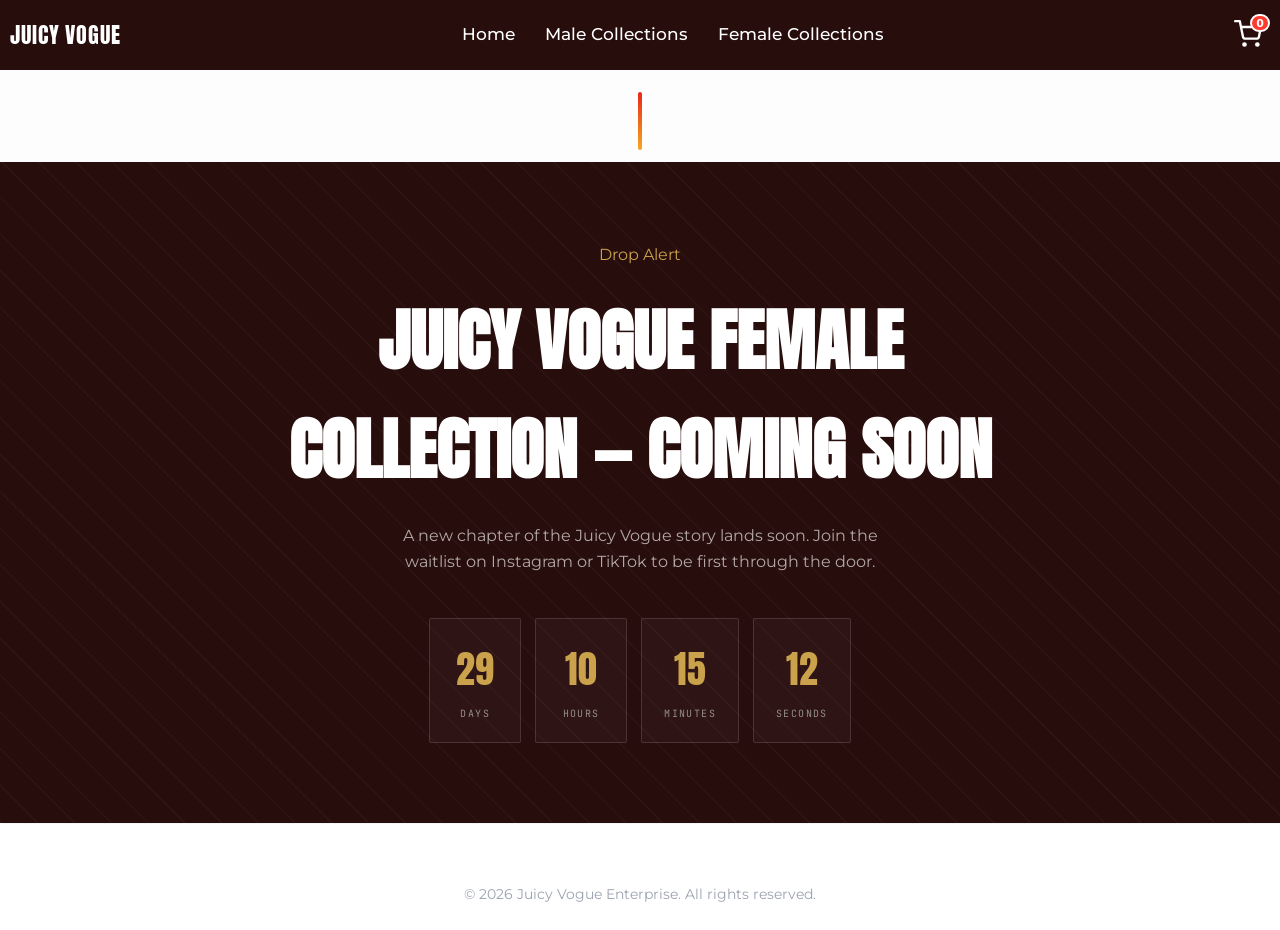
==== commit 26619aac: "Rename female to female.html" ====
--- a/female.html
+++ b/female.html
@@ -195,4 +195,4 @@
 
     <script src="js/app.js"></script>
 </body>
-</html>+</html>
--- a/css/stylle.css
+++ b/css/stylle.css
@@ -504,7 +504,7 @@
 .product-badge {
     font-family:'JetBrains Mono', monospace;
     position: absolute;
-    top: 0.75rem;
+    bottom: 0.75rem;
     left: 0.3rem;
     padding: 0.35rem 0.75rem;
     border-radius: 100px;
@@ -1568,4 +1568,4 @@
     -webkit-animation-timing-function: ease-out;
             animation-timing-function: ease-out;
   }
-}+}
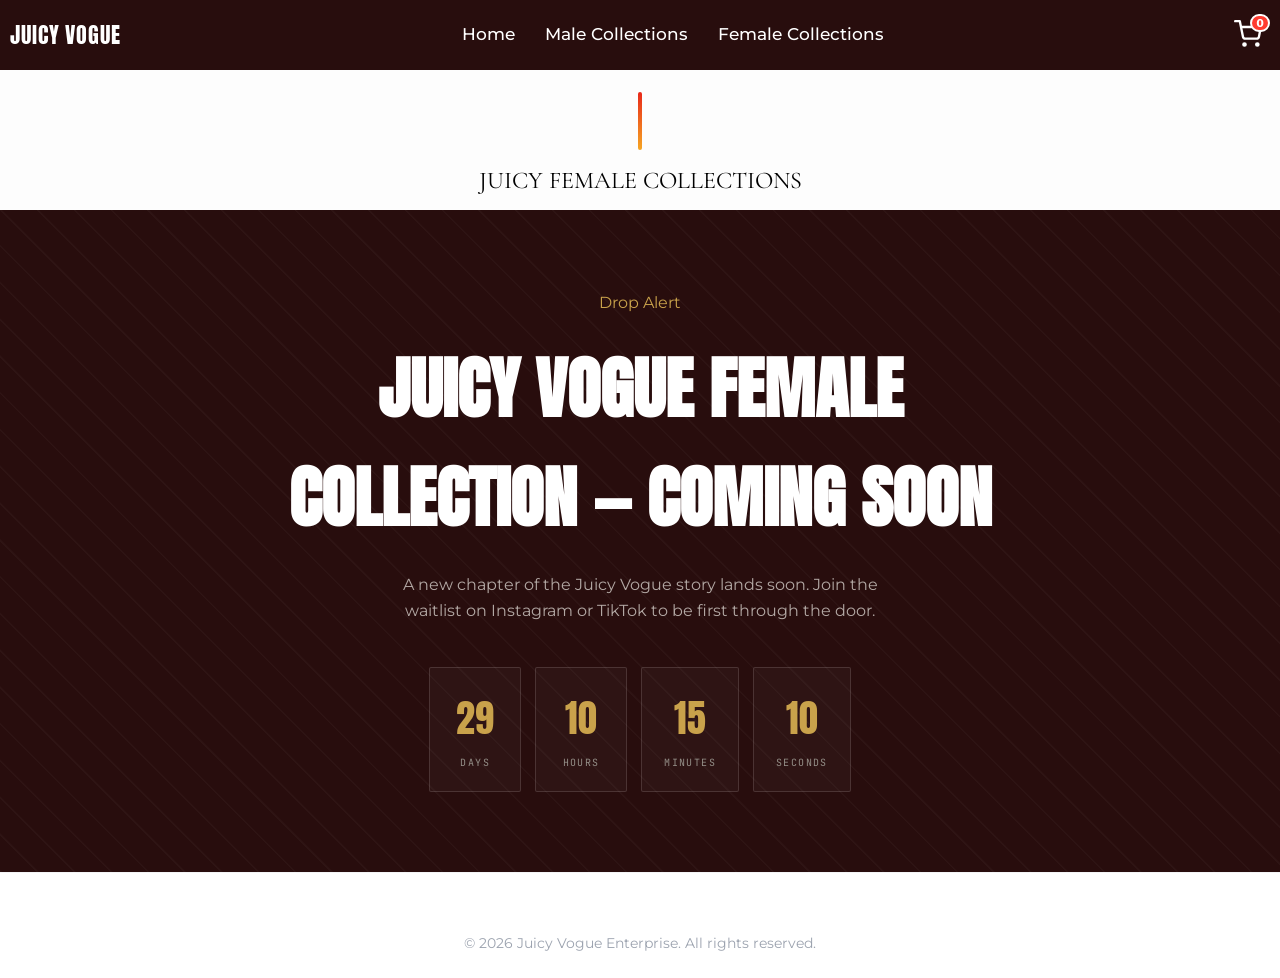
==== commit fc3810ab: "Add files via upload" ====
--- a/female.html
+++ b/female.html
@@ -10,7 +10,6 @@
     <meta property="og:description" content="Shop premium Nigerian streetwear. Fast shipping nationwide.">
     <meta property="og:image" content="https://juicyvogue.com/images/JUICY.PNG">
     <script src="https://js.paystack.co/v2/inline.js"></script>
-    <link rel="icon" type="image/png" href="images/JUICY.PNG">
     <link rel="icon" type="image/png" href="images/JUICY.PNG">
     <link rel="stylesheet" href="css/stylle.css">
     <!-- Google Fonts for Editorial Aesthetic -->
@@ -97,6 +96,7 @@
     <main class="mainf-content">
         <section>
             <div class="slinee reveal-scale"></div>
+            <h2 class="section-title reveal-fade-up">Juicy Female Collections</h2>
         </section>
 
         <!-- COMING SOON -->
@@ -195,4 +195,4 @@
 
     <script src="js/app.js"></script>
 </body>
-</html>
+</html>
--- a/css/stylle.css
+++ b/css/stylle.css
@@ -436,7 +436,7 @@
    PRODUCT CARD COMPONENT
    ========================================== */
 .product-card {
-    background-color: #ffffff;
+    background-color: whitesmoke;
     border-radius: 1rem;
     border: 1px solid #f3f4f6;
     box-shadow: 0 1px 3px rgba(0,0,0,0.05);
@@ -468,7 +468,7 @@
 }
 
 .card-body {
-    padding: 1.5rem;
+    padding: 1.5rem 5px 1.5rem 5px;
     display: flex;
     flex-direction: column;
     flex: 1;
@@ -522,6 +522,20 @@
 }
 .product-badge.badge-new {
     background-color: burlywood;
+}
+@media (max-width: 768px) {
+    .product-card {
+        grid-template-columns: repeat(2, 1fr);
+    }
+    .card-title {
+        font-size: .8rem;
+        font-weight: 600;
+        text-overflow: ellipsis;
+    }
+    .card-price {
+        font-size: .8rem;
+        font-weight: 500;
+    }
 }
 
 /* ==========================================
@@ -1568,4 +1582,4 @@
     -webkit-animation-timing-function: ease-out;
             animation-timing-function: ease-out;
   }
-}
+}
